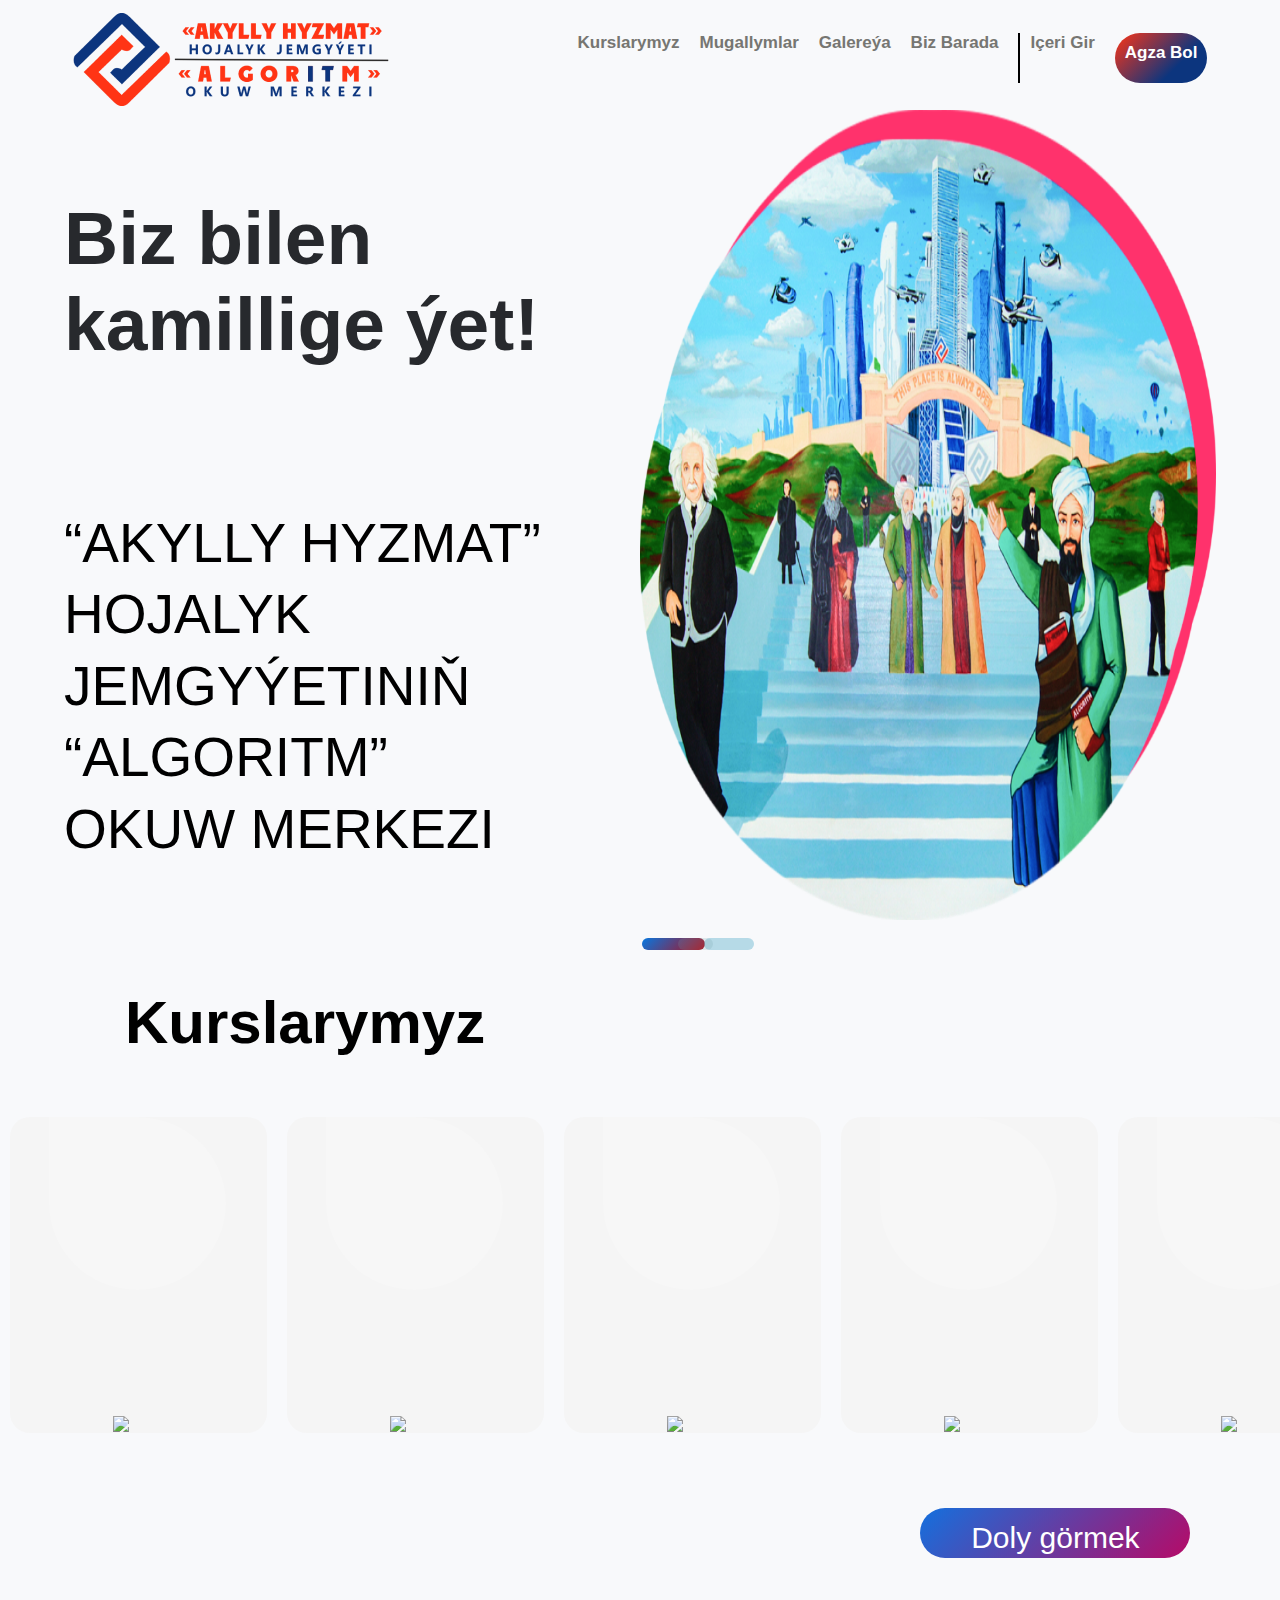
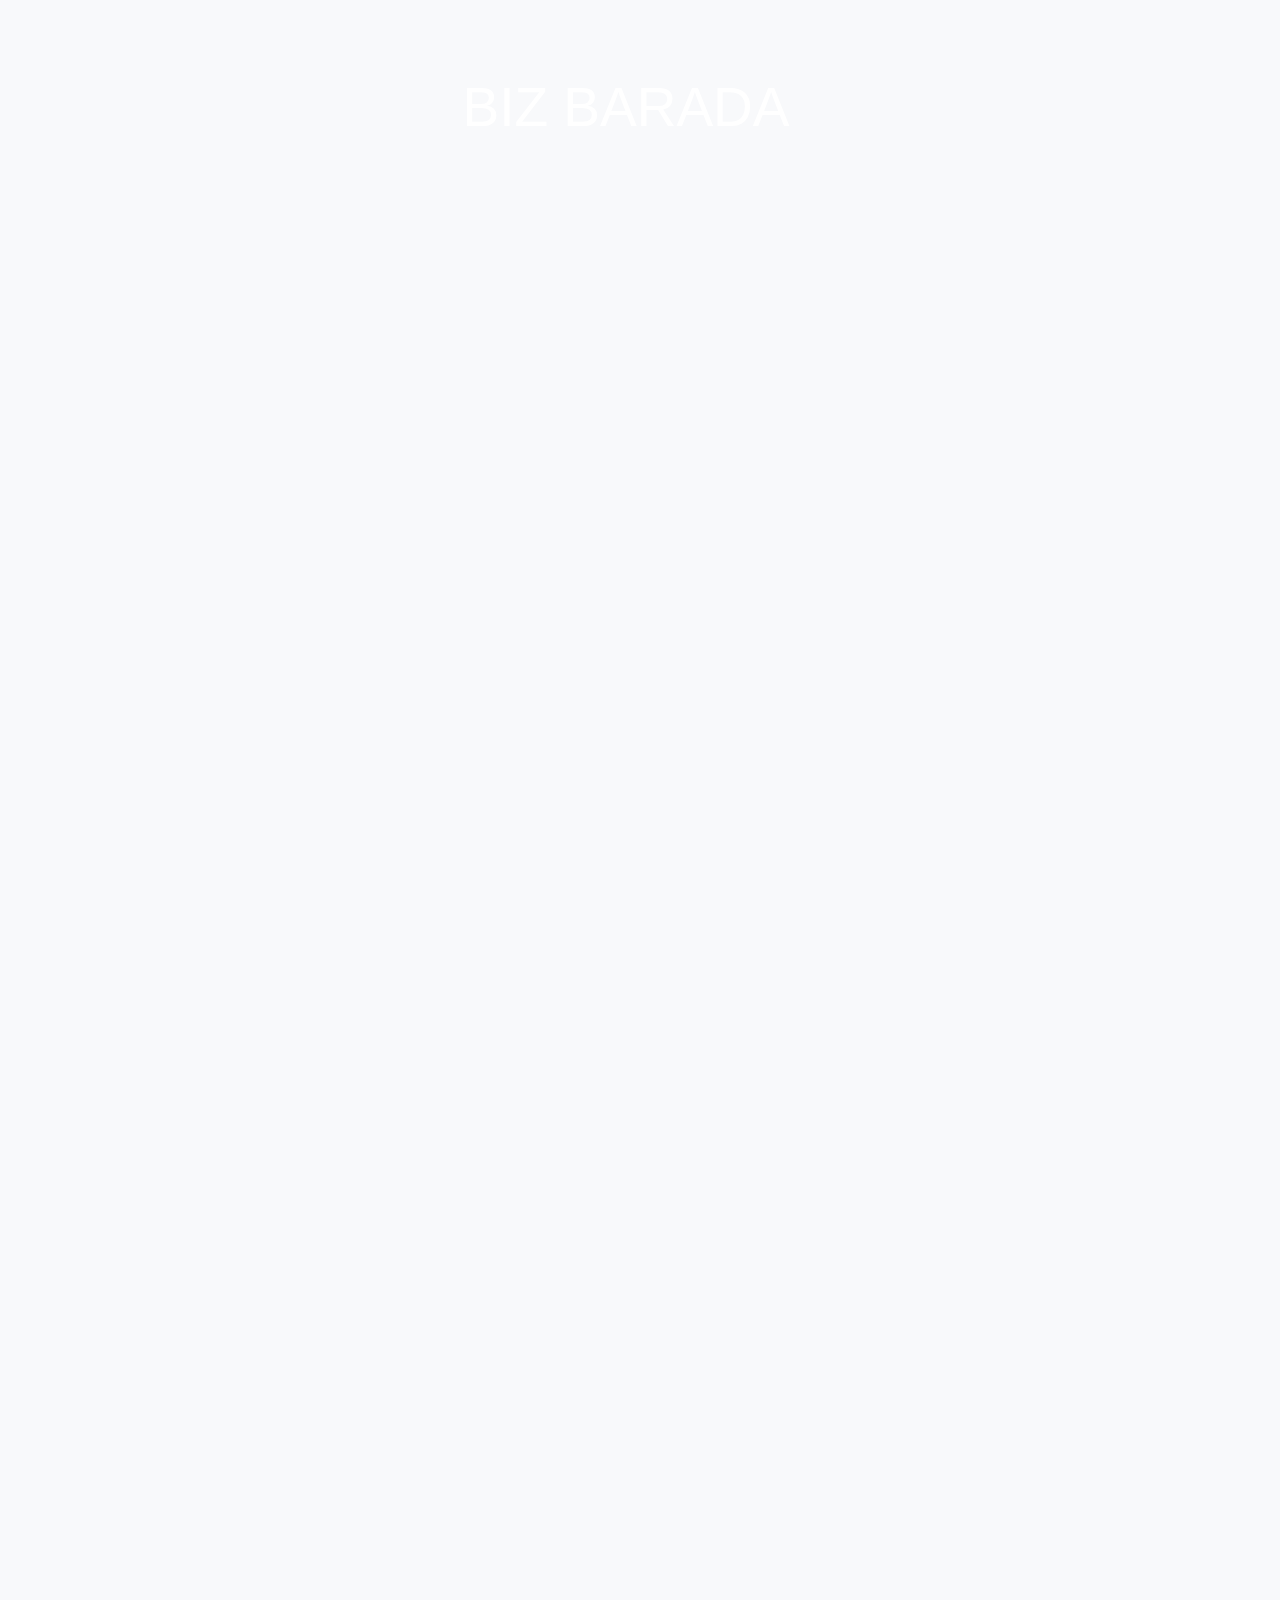
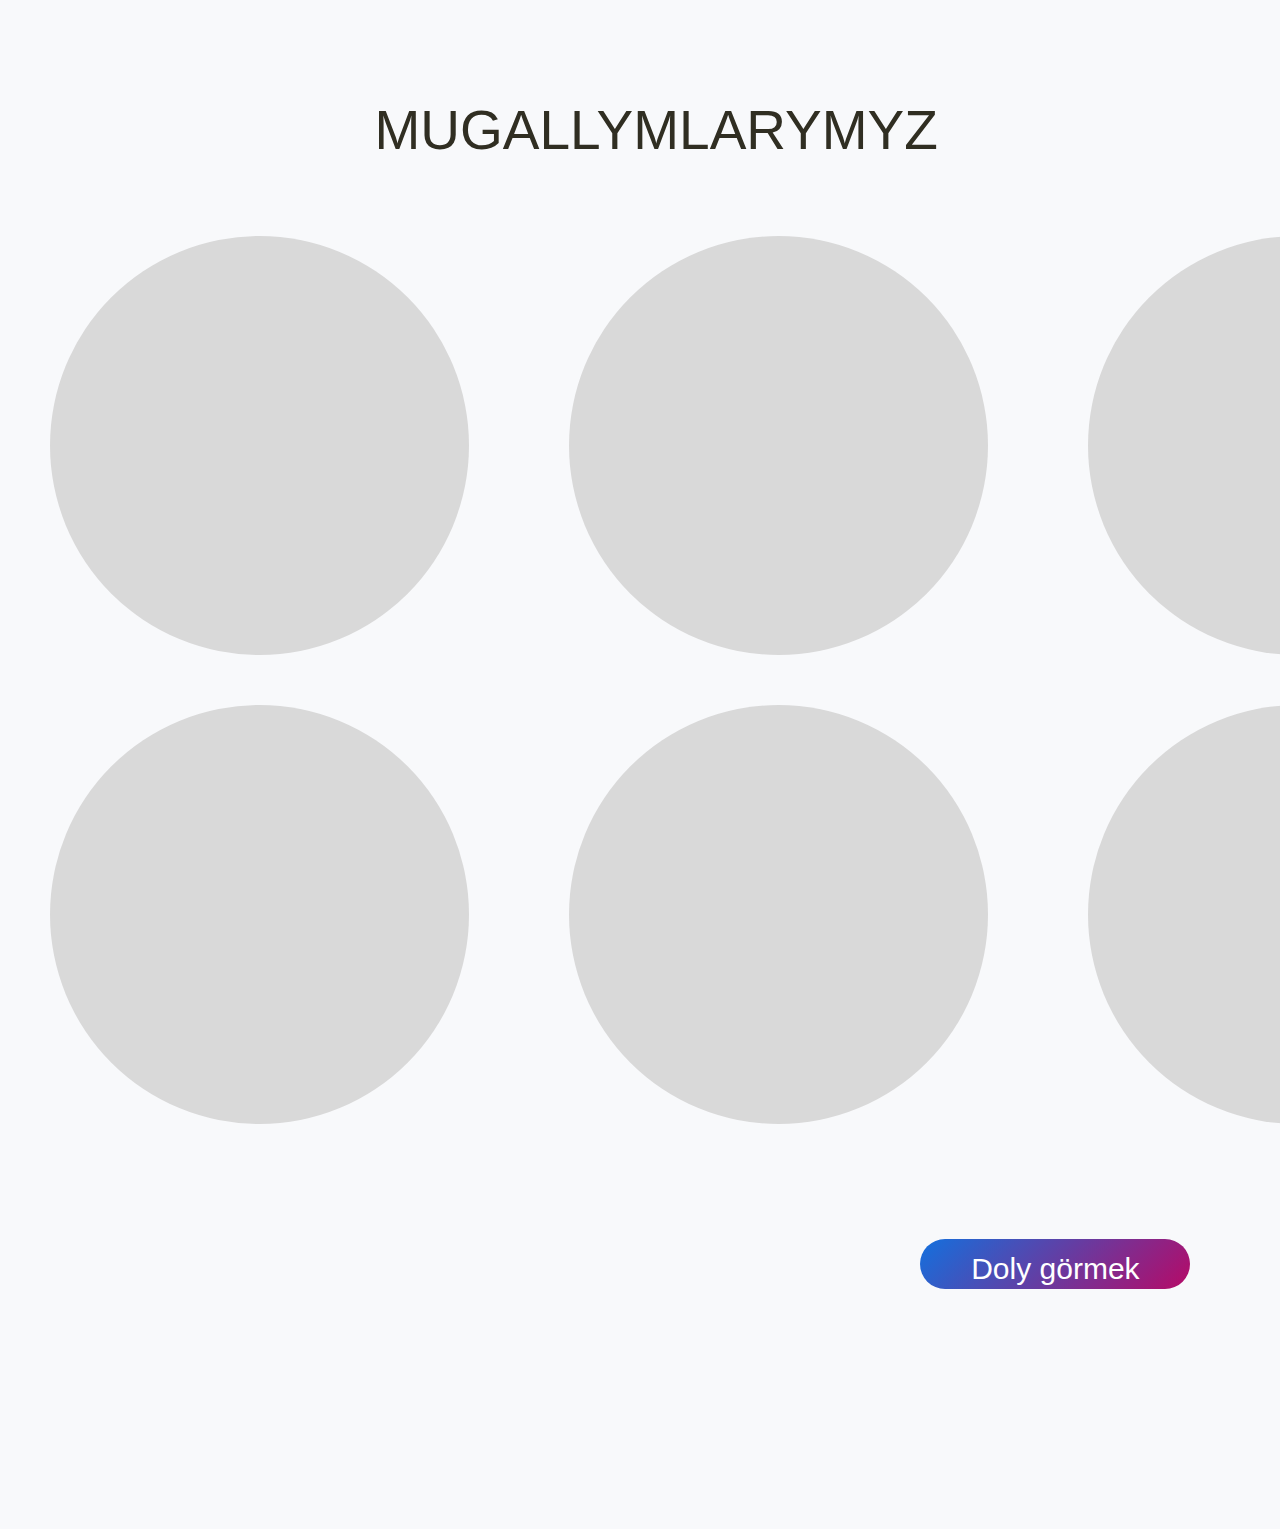
==== index.html @ f01217e6 "Kasym" ====
<!DOCTYPE html>
<html lang="en">
  <head>
    <meta charset="UTF-8" />
    <meta http-equiv="X-UA-Compatible" content="IE=edge" />
    <meta name="viewport" content="width=device-width, initial-scale=1.0" />


    <link rel="stylesheet" href="navbar/nav.css" />
    <link rel="stylesheet" href="style.css" />
    <title>Algoritm</title>
  </head>
  <body>
    




    <nav>
      <label for=""
        ><a href="../../index.html" class="logotip"
          ><img src="../../pictures/logotip.png" alt="" /></a
      ></label>
      <ul class="navLinks">
        <li class="navlinks"><a href="#">kurslarymyz</a></li>
        <li class="navlinks"><a href="#">Mugallymlar</a></li>
        <li class="navlinks"><a href="#">Galereýa</a></li>
        <li class="navlinks"><a href="#">Biz barada</a></li>
        <li class="navlinks iceriGir"><a href="#">Içeri gir</a></li>
        <li class="navlinks"><a href="#">Agza bol</a></li>
      </ul>
      <div class="burger">
        <div class="line1"></div>
        <div class="line2"></div>
        <div class="line3"></div>
        <div class="line4"></div>
      </div>
    </nav>

    <div class="slideshow-container">
      <div class="mySlides fade">
        <div class="main_block">
          <div class="text">
            <h1 class="text_first">
              Biz bilen <br />
              kamillige ýet!
            </h1>
            <br />
            <br />
            <p class="text_second">
              “AKYLLY HYZMAT” HOJALYK <br />
              JEMGYÝETINIŇ “ALGORITM” <br />
              OKUW MERKEZI
            </p>
          </div>
          <div class="image">
            <img src="pictures/main.png" alt="" />
          </div>
        </div>
      </div>

      <div class="mySlides fade">
        <div class="numbertext">2 / 3</div>
        <img src="img_snow_wide.jpg" style="width: 100%" />
        <div class="text">Caption Two</div>
      </div>

      <div class="mySlides fade">
        <div class="numbertext">3 / 3</div>
        <img src="img_mountains_wide.jpg" style="width: 100%" />
        <div class="text">Caption Three</div>
      </div>
    </div>

    <br />

    <div style="text-align: center; z-index: -6">
      <span class="dot" onclick="currentSlide(1)"></span>
      <span class="dot1" onclick="currentSlide(2)"></span>
      <span class="dot2" onclick="currentSlide(3)"></span>
    </div>




<div class="main2">
    <h1 class="main2text">Kurslarymyz</h1>
    <div class="curses">
        <a href=""><div class="kurslar"><div></div><img class="kursstrelka" src="pictures/kursstrelka.png"></div></a>
        <a href=""><div class="kurslar"><div></div><img class="kursstrelka" src="pictures/kursstrelka.png"></div></a>
        <a href=""><div class="kurslar"><div></div><img class="kursstrelka" src="pictures/kursstrelka.png"></div></a>
        <a href=""><div class="kurslar"><div></div><img class="kursstrelka" src="pictures/kursstrelka.png"></div></a>
        <a href=""><div class="kurslar"><div></div><img class="kursstrelka" src="pictures/kursstrelka.png"></div></a>
        <a href=""><div class="kurslar"><div></div><img class="kursstrelka" src="pictures/kursstrelka.png"></div></a>
    </div>
    <div class="button">
        <a href="pages/courses/courses.html " style="text-decoration: none;"><div class="button_cursoss">
            Doly görmek
        </div></a>
    </div>
</div>

    <div class="main3">
      <div class="main3text">Biz barada</div>
    </div>
    <div class="main4">
      <div class="main4text">Mugallymlarymyz</div>
      <div class="teachers">
        <div class="column">
          <div class="teacher"></div>
          <div class="teacher"></div>
        </div>
        <div class="column">
          <div class="teacher"></div>
          <div class="teacher"></div>
        </div>
        <div class="column">
          <div class="teacher"></div>
          <div class="teacher"></div>
        </div>
      </div>
      <div class="button">
        <a href="" style="text-decoration: none">
          <div class="buttonteacher">Doly görmek</div>
        </a>
      </div>
    </div>

    <footer></footer>
    <script src="navbar/nav.js"></script>
    <script src="app.js"></script>
  </body>
</html>
---- navbar/nav.css ----
/* **********************************nav**************** */
nav {
    justify-content: space-around;
    display: flex;
    margin-top: 1%;
    align-items: center;
    min-height: 8vh;

    
}

nav ul{
    margin-top: 10px;
    list-style: none;
    display: flex;
    float: right;
  
    gap: 20px;
}


.navlinks a{

    text-decoration: none;
    color:#767672;
    text-transform: capitalize;
    font-weight: 700;
    font-size: 17px;
}
.navlinks:last-child a{
    margin: 0;
    display:block;
    color:#FFFFFF;
    padding: 10px 10px 10px 10px;
}
.navlinks:last-child{
    position: relative;
    background: linear-gradient(135deg, #FF3415 0%, #0C357E 67.19%);
    border-radius: 25px;
    height: 50px;
    margin: 0% !important;
}

.iceriGir {
    border-left: black 2px solid;
    padding-left: 10px;
}





.burger {
    display: none ;
}
.burger div{
    width: 30px;
    height: 3px;
    background-color: black;
    margin: 5px;
    transition: all 0.3s ease;
}





/* ********************mobile************************ */

@media screen and (max-width: 1000px){
    body {
        overflow-x: hidden;
    }

  .navLinks {
    background-color: rgb(226, 189, 228);
    padding-top: 5%;
    gap: 5%;
        margin-top: 70px;
        position: absolute;
        right: 0px;
        height: 92vh;
        top: 8vh;
        display: flex;
        flex-direction: column;
        align-items: center;
        width: 100%;
        transform: translateX(100%);
        transition: transform 0.5s ease-in;
 
    }
    
    .burger {
        display: block;
    }

}

.nav-active{
    transform: translateX(0%);
}

@keyframes navLinkFade{
    from{
        opacity: 0;
        transform: translateX(50px);

    }
    to{
        opacity: 1;
        transform: translateX(0px);
    }
}

.toggle .line1{
    transform: rotate(-45deg) translate(-5px, 6px);

}
.toggle .line2{
opacity: 0;
    
}
.toggle .line3{
    transform: rotate(45deg) translate(-5px, -6px);
    
}

.toggle .line4{
    opacity: 0;
        
}
---- style.css ----
body{
  background: #F8F9FB;
}
/************************* main *****************************/
.main{
    width: 100%;
    height: 100vh;
}
header{
    margin:2% 5% 0 5%;
    width: 90%;
    height: 15%;
    display: flex;
    justify-content: space-between;
}
.header_text{
    width: 50%;
}
.header_text ul{
    display: flex;
    list-style: none;
    justify-content:space-around;
    align-items: center;
}
.header_text ul a{
    text-decoration: none;
    font-size: 25px;
    color: #767672;
}
#line{   
    padding-left: 20px;
    border-left: 1px #767672 solid;
}
#button{
    display: block;
    width: 200px;
    height: 60px;
    background: linear-gradient(135deg, #FF3415 0%, #0C357E 67.19%);
    border-radius: 50px;
    text-align: center;
    display: flex;
    align-items: center;
    justify-content: center;
    color: #FFFFFF;
}

/********** slideer ***********/
* {box-sizing: border-box}
body {font-family: Verdana, sans-serif; margin:0}
.mySlides {
    display: none;
    width: 100%;
    height: 100%;
}

/* Slideshow container */
.slideshow-container {
  max-width: 100%;
  height: 70%;
  position: relative;
  margin: auto;
}
.main_block{
    width: 90%;
    height: 100%;
    display: flex;
    justify-content: space-between;
    margin: 0 5%;
}
.main_block .text{
    width: 50%;
}

.main_block .image{
    width: 50%;
}
.text{
  width: 100%;
  margin-top: 3%;
}
.text .text_first{
  color: #27292D;
  font-size: 90px;
}
.text .text_second{ 
  font-size: 70px;
  line-height: 1.3;
}
.image img{
    width: 100%;
    height: 100%;
}
@media(max-width:2200px){
  .text .text_first{
    font-size: 75px;
  }
  .text .text_second{
    font-size: 55px;
  }
  .dot{
    width: 30px;
  }
  .dot2{
    width: 15px;
  }
  .dot1{
    width: 25px;
  }
  .header_text ul a{
    font-size: 20px;
  }
  #button{
    width: 150px;
    height: 40px;
  }
}

/* The dots/bullets/indicators */
.dot {
  cursor: pointer;
  width: 63px;
  height: 12px;
  margin: 0 2px;
  background-color: #bbb;
  border-radius: 10px;
  display: inline-block;
  transition: background-color 0.6s ease;
  position: absolute;
  left:50% ;
background: linear-gradient(135deg, #0677E0 0%, #B60A14 100%);
}

.dot1{
  cursor: pointer;
  position: absolute;
  left: 55%;
  width: 50px;
  height: 12px;
  border-radius: 10px;
  background: #73BCD3;
  opacity: 0.5;
}

.dot2{
  cursor: pointer;
  position: absolute;
  left: 53%;
  width: 35px;
  height: 12px;
  border-radius: 10px;
  background: #71A0AA;
  opacity: 0.2;
}

.active, .dot:hover {
  background-color: #717171;
}

/* Fading animation */
.fade {
  animation-name: fade;
  animation-duration: 1.5s;
}

@keyframes fade {
  from {opacity: .4} 
  to {opacity: 1}
}

/* On smaller screens, decrease text size */
@media only screen and (max-width: 300px) {
  .prev, .next,.text {font-size: 11px}
}
.main2text{
  margin: 50px 50px 125px 0px;
  margin-bottom: 50px;
  margin-left: 125px;
  font-weight: 700;
  font-size: 60px;
}
.curses{
  width: 1662px;
  display: flex;
  margin:auto;
}
.kurslar{
  width: 257px;
  height: 316px;
  background: #F5F5F5;
  margin: 10px;
  border-radius:20px ;
 
   
}

.kurslar div{
  margin: 0 15% 0 15%;


  background: #FFFFFF;

  opacity: 0.2;
  height: 173px;
  width: 177px;
  border-radius: 0 50% 50% 50%;
}

.kurslar:hover{
  background: linear-gradient(135deg, #1713DE 0%, #B60AA5 100%);
}


.kursstrelka{
  margin: 49% auto 0 40%;
}
.main2fon{
  position: absolute;
  left: 50%;

}
.button{
  display: flex;
  margin-right: 7%;
  justify-content: flex-end;
  margin-top: 25px;
}
.button_cursoss{
  margin: 40px 0px;
  width: 270px;
  height: 50px;
  font-size: 30px;
  color: #FFFFFF;
  border-radius: 30px;
  text-align: center;
  background: linear-gradient(135deg, #1370DE 0%, #B60A67 100%);
  padding-top: 13px;
}
/**************main3**************/
.main3{
  width:100%;
  height: 1500px;
  background: url('pictures/main3fon.png') 0 0/100% 100% no-repeat;
}
.main3text{
  width:355px;
  height: 44.74px;
  color: #FFFFFF;
  margin: auto;
  padding-top: 6%;
  font-size: 55px;
  text-transform: uppercase;
}

/**************main4**************/
.main4{
  margin: 200px 0px;
}
.main4text{
  width: 531px;
  height: 38px;
  text-transform: uppercase;
  color: #302E22;
  font-size: 55px;
  margin:auto;
}
.teachers{
  padding-top: 50px;
  width: 1557px;
  display: flex;
  margin: auto;
}
.teacher{
  width: 419px;
  height: 419px;
  background: #D9D9D9 ;
  margin: 50px;
  border-radius: 50%;
}
.buttonteacher{
  margin: 40px 0px;
  width: 270px;
  height: 50px;
  font-size: 30px;
  color: #FFFFFF;
  border-radius: 30px;
  text-align: center;
  background: linear-gradient(135deg, #1370DE 0%, #B60A67 100%);
  padding-top: 13px;
}
      /*footer*/
.footer_logotip{
  position: absolute;
  left: 5%;
  right: 70%;
  top: 102%;
  bottom: 20%;
}
.footer_text_1{
  height: 200px;
  position: absolute;
  left: 53.06%;
  right: 22.12%;
  font-size: 20px;
}
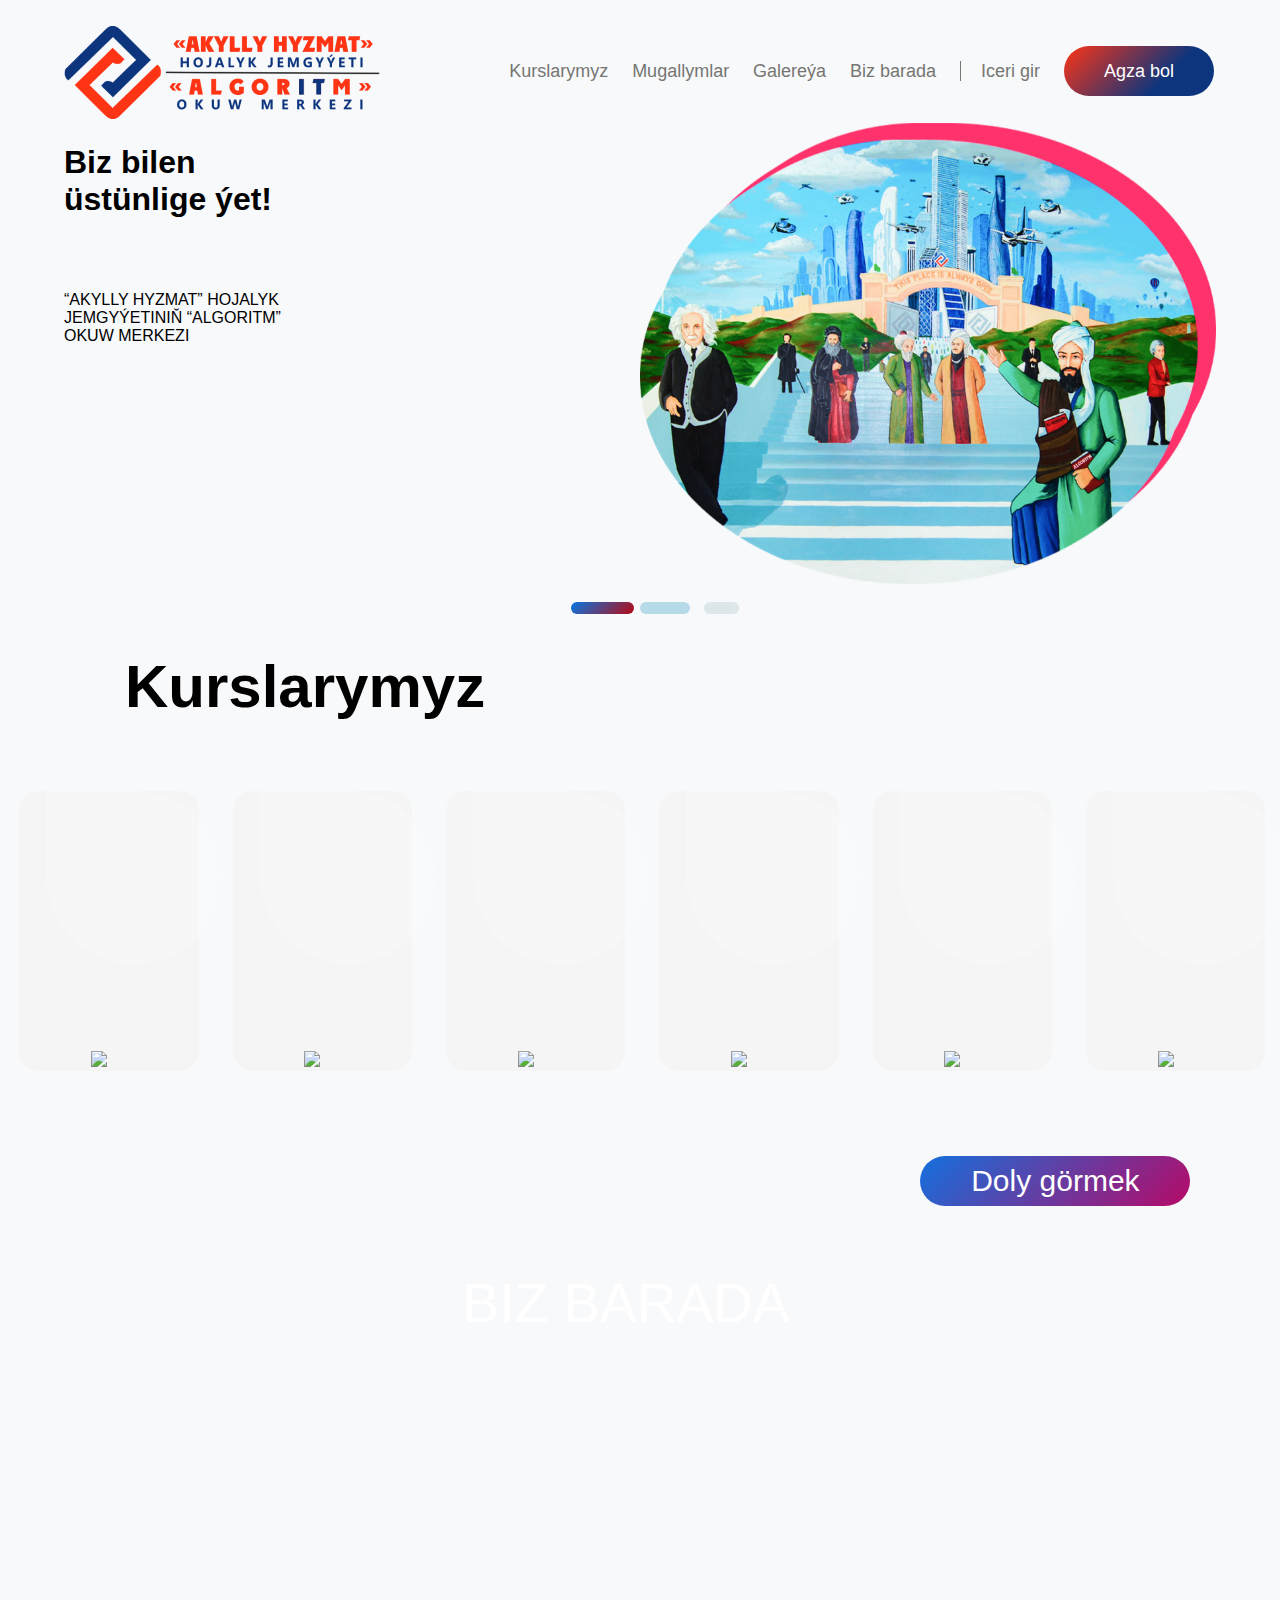
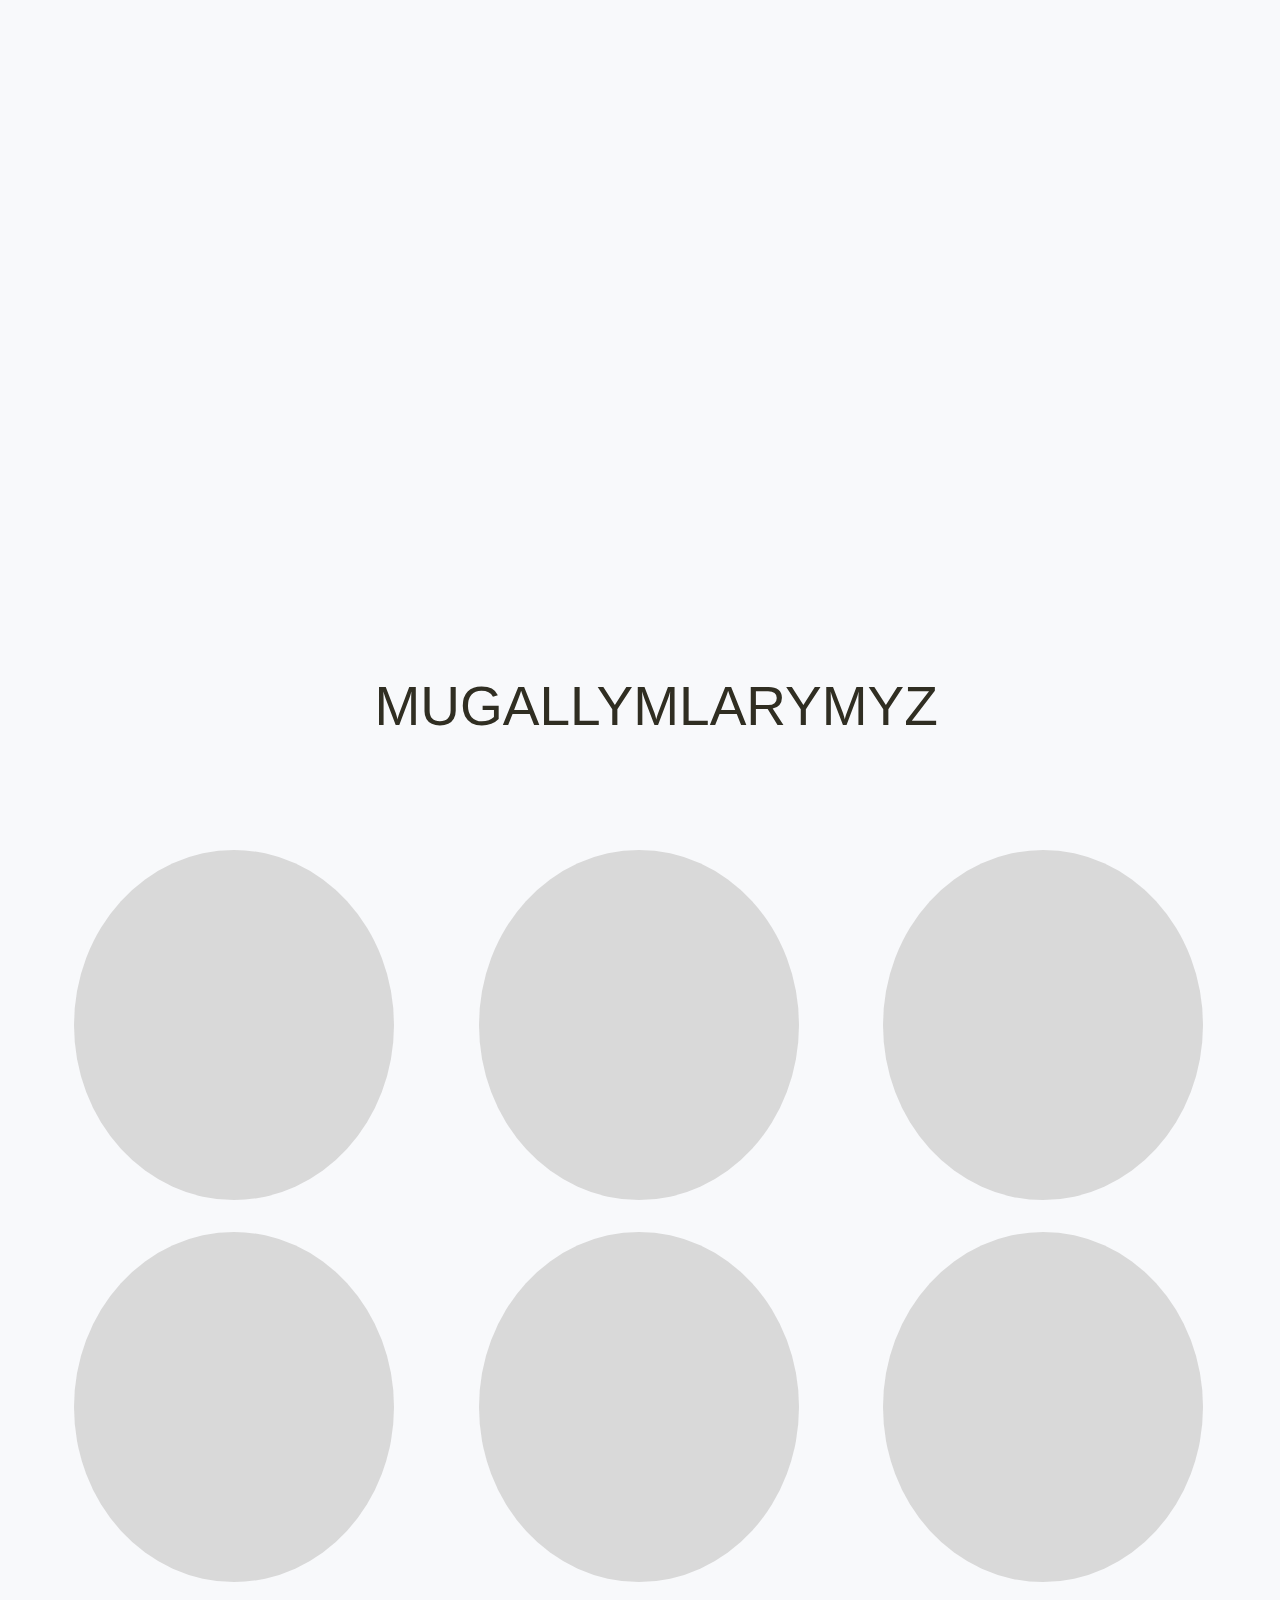
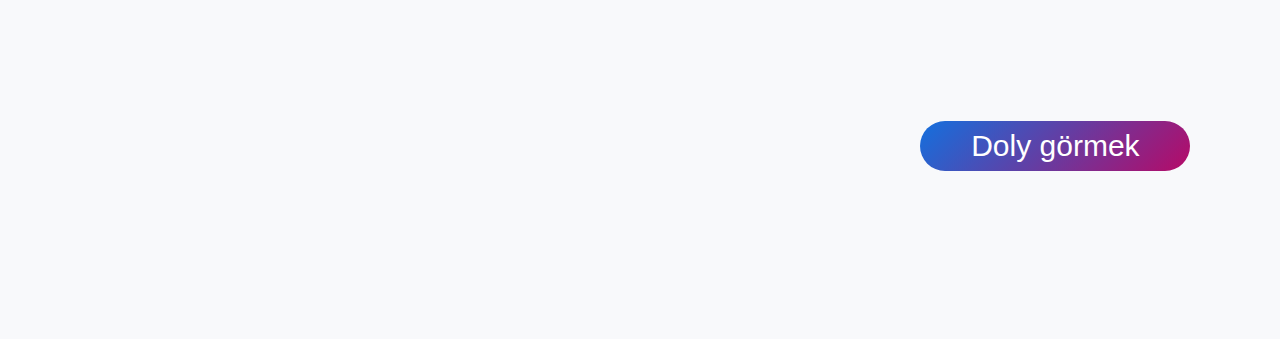
==== commit cf566a24: "new index" ====
--- a/index.html
+++ b/index.html
@@ -4,130 +4,103 @@
     <meta charset="UTF-8" />
     <meta http-equiv="X-UA-Compatible" content="IE=edge" />
     <meta name="viewport" content="width=device-width, initial-scale=1.0" />
-
-
     <link rel="stylesheet" href="navbar/nav.css" />
     <link rel="stylesheet" href="style.css" />
     <title>Algoritm</title>
   </head>
   <body>
-    
-
-
-
-
     <nav>
-      <label for=""
-        ><a href="../../index.html" class="logotip"
-          ><img src="../../pictures/logotip.png" alt="" /></a
-      ></label>
-      <ul class="navLinks">
-        <li class="navlinks"><a href="#">kurslarymyz</a></li>
-        <li class="navlinks"><a href="#">Mugallymlar</a></li>
-        <li class="navlinks"><a href="#">Galereýa</a></li>
-        <li class="navlinks"><a href="#">Biz barada</a></li>
-        <li class="navlinks iceriGir"><a href="#">Içeri gir</a></li>
-        <li class="navlinks"><a href="#">Agza bol</a></li>
-      </ul>
-      <div class="burger">
-        <div class="line1"></div>
-        <div class="line2"></div>
-        <div class="line3"></div>
-        <div class="line4"></div>
-      </div>
+      <label for=""><a href="../../index.html" class="logotip"><img src="../../pictures/logotip.png" alt="" /></a></label>
+          <ul>
+              <li><a href="pages/courses/courses.html">Kurslarymyz</a></li>
+              <li><a href="">Mugallymlar</a></li>
+              <li><a href="">Galereýa</a></li>
+              <li><a href="">Biz barada</a></li>
+              <li><a href="pages/register/register.html" id="line">Iceri gir</a></li>
+              <li><a href="pages/login/register.html" id="button" >Agza bol</a></li>
+          </ul>
+          <div class="burger">
+            <div class="line1"></div>
+            <div class="line2"></div>
+            <div class="line3"></div>
+            <div class="line4"></div>
+        </div>
     </nav>
-
     <div class="slideshow-container">
       <div class="mySlides fade">
         <div class="main_block">
-          <div class="text">
-            <h1 class="text_first">
-              Biz bilen <br />
-              kamillige ýet!
-            </h1>
-            <br />
-            <br />
-            <p class="text_second">
-              “AKYLLY HYZMAT” HOJALYK <br />
-              JEMGYÝETINIŇ “ALGORITM” <br />
-              OKUW MERKEZI
-            </p>
-          </div>
+            <div class="text">
+              <h1 class="text_first">Biz bilen <br> üstünlige ýet!</h1>
+              <br>
+              <br>
+              <p class="text_second">“AKYLLY HYZMAT” HOJALYK <br> JEMGYÝETINIŇ “ALGORITM” <br> OKUW MERKEZI</p>
+            </div>
           <div class="image">
-            <img src="pictures/main.png" alt="" />
+              <img src="pictures/main.png" alt="">
           </div>
         </div>
       </div>
-
       <div class="mySlides fade">
         <div class="numbertext">2 / 3</div>
-        <img src="img_snow_wide.jpg" style="width: 100%" />
         <div class="text">Caption Two</div>
       </div>
-
+  
       <div class="mySlides fade">
         <div class="numbertext">3 / 3</div>
-        <img src="img_mountains_wide.jpg" style="width: 100%" />
         <div class="text">Caption Three</div>
       </div>
     </div>
-
-    <br />
-
-    <div style="text-align: center; z-index: -6">
-      <span class="dot" onclick="currentSlide(1)"></span>
-      <span class="dot1" onclick="currentSlide(2)"></span>
-      <span class="dot2" onclick="currentSlide(3)"></span>
+    <br>
+    <div style="text-align:center">
+      <span class="dot" onclick="currentSlide(1)"></span> 
+      <span class="dot1" onclick="currentSlide(2)"></span> 
+      <span class="dot2" onclick="currentSlide(3)"></span> 
+    </div>
+    <div class="main2">
+        <h1 class="main2text">Kurslarymyz</h1>
+        <div class="curses">
+            <a href=""><div class="kurslar"><div></div><img class="kursstrelka" src="pictures/kursstrelka.png"></div></a>
+            <a href=""><div class="kurslar"><div></div><img class="kursstrelka" src="pictures/kursstrelka.png"></div></a>
+            <a href=""><div class="kurslar"><div></div><img class="kursstrelka" src="pictures/kursstrelka.png"></div></a>
+            <a href=""><div class="kurslar"><div></div><img class="kursstrelka" src="pictures/kursstrelka.png"></div></a>
+            <a href=""><div class="kurslar"><div></div><img class="kursstrelka" src="pictures/kursstrelka.png"></div></a>
+            <a href=""><div class="kurslar"><div></div><img class="kursstrelka" src="pictures/kursstrelka.png"></div></a>
+        </div>
+        <div class="button">
+            <a href="pages/courses/courses.html " style="text-decoration: none;"><div class="button_cursoss">
+                Doly görmek
+            </div></a>
+        </div>
     </div>
 
+        <div class="main3">
+          <div class="main3text">Biz barada</div>
+        </div>
+        <div class="main4">
+          <div class="main4text">Mugallymlarymyz</div>
+          <div class="teachers">
+            <div class="column">
+              <div class="teacher"></div>
+              <div class="teacher"></div>
+            </div>
+            <div class="column">
+              <div class="teacher"></div>
+              <div class="teacher"></div>
+            </div>
+            <div class="column">
+              <div class="teacher"></div>
+              <div class="teacher"></div>
+            </div>
+          </div>
+          <div class="button">
+            <a href="" style="text-decoration: none">
+              <div class="buttonteacher">Doly görmek</div>
+            </a>
+          </div>
+        </div>
 
-
-
-<div class="main2">
-    <h1 class="main2text">Kurslarymyz</h1>
-    <div class="curses">
-        <a href=""><div class="kurslar"><div></div><img class="kursstrelka" src="pictures/kursstrelka.png"></div></a>
-        <a href=""><div class="kurslar"><div></div><img class="kursstrelka" src="pictures/kursstrelka.png"></div></a>
-        <a href=""><div class="kurslar"><div></div><img class="kursstrelka" src="pictures/kursstrelka.png"></div></a>
-        <a href=""><div class="kurslar"><div></div><img class="kursstrelka" src="pictures/kursstrelka.png"></div></a>
-        <a href=""><div class="kurslar"><div></div><img class="kursstrelka" src="pictures/kursstrelka.png"></div></a>
-        <a href=""><div class="kurslar"><div></div><img class="kursstrelka" src="pictures/kursstrelka.png"></div></a>
-    </div>
-    <div class="button">
-        <a href="pages/courses/courses.html " style="text-decoration: none;"><div class="button_cursoss">
-            Doly görmek
-        </div></a>
-    </div>
-</div>
-
-    <div class="main3">
-      <div class="main3text">Biz barada</div>
-    </div>
-    <div class="main4">
-      <div class="main4text">Mugallymlarymyz</div>
-      <div class="teachers">
-        <div class="column">
-          <div class="teacher"></div>
-          <div class="teacher"></div>
-        </div>
-        <div class="column">
-          <div class="teacher"></div>
-          <div class="teacher"></div>
-        </div>
-        <div class="column">
-          <div class="teacher"></div>
-          <div class="teacher"></div>
-        </div>
-      </div>
-      <div class="button">
-        <a href="" style="text-decoration: none">
-          <div class="buttonteacher">Doly görmek</div>
-        </a>
-      </div>
-    </div>
-
-    <footer></footer>
-    <script src="navbar/nav.js"></script>
-    <script src="app.js"></script>
+        <footer></footer>
+        <script src="navbar/nav.js"></script>
+        <script src="app.js"></script>
   </body>
 </html>
--- a/style.css
+++ b/style.css
@@ -1,176 +1,128 @@
 
 body{
+  width: 100%;
   background: #F8F9FB;
 }
 /************************* main *****************************/
-.main{
-    width: 100%;
-    height: 100vh;
-}
-header{
-    margin:2% 5% 0 5%;
-    width: 90%;
-    height: 15%;
-    display: flex;
-    justify-content: space-between;
-}
-.header_text{
-    width: 50%;
-}
-.header_text ul{
-    display: flex;
-    list-style: none;
-    justify-content:space-around;
-    align-items: center;
-}
-.header_text ul a{
-    text-decoration: none;
-    font-size: 25px;
-    color: #767672;
+nav{
+  margin:2% 5% 0 5%;
+  width: 90%;
+  height: 15%;
+  display: flex;
+  justify-content: space-between;
+}
+nav ul{
+  width: 65%;
+  display: flex;
+  list-style: none;
+  justify-content:space-around;
+  align-items: center;
+} ul a{
+  text-decoration: none;
+  font-size: 18px;
+  color: #767672;
 }
 #line{   
-    padding-left: 20px;
-    border-left: 1px #767672 solid;
+  padding-left: 20px;
+  border-left: 1px #767672 solid;
 }
 #button{
-    display: block;
-    width: 200px;
-    height: 60px;
-    background: linear-gradient(135deg, #FF3415 0%, #0C357E 67.19%);
-    border-radius: 50px;
-    text-align: center;
-    display: flex;
-    align-items: center;
-    justify-content: center;
-    color: #FFFFFF;
+  display: block;
+  width: 150px;
+  height: 50px;
+  background: linear-gradient(135deg, #FF3415 0%, #0C357E 67.19%);
+  border-radius: 50px;
+  text-align: center;
+  display: flex;
+  align-items: center;
+  justify-content: center;
+  color: #FFFFFF;
 }
 
 /********** slideer ***********/
 * {box-sizing: border-box}
 body {font-family: Verdana, sans-serif; margin:0}
 .mySlides {
-    display: none;
-    width: 100%;
-    height: 100%;
+  display: none;
+  width: 100%;
+  height: 100%;
 }
 
 /* Slideshow container */
 .slideshow-container {
-  max-width: 100%;
-  height: 70%;
-  position: relative;
-  margin: auto;
+max-width: 100%;
+height: 70%;
+position: relative;
+margin: auto;
 }
 .main_block{
-    width: 90%;
-    height: 100%;
-    display: flex;
-    justify-content: space-between;
-    margin: 0 5%;
+  width: 90%;
+  height: 100%;
+  display: flex;
+  justify-content: space-between;
+  margin: 0 5%;
 }
 .main_block .text{
-    width: 50%;
-}
-
+  width: 50%;
+}
 .main_block .image{
-    width: 50%;
-}
-.text{
-  width: 100%;
-  margin-top: 3%;
-}
-.text .text_first{
-  color: #27292D;
-  font-size: 90px;
-}
-.text .text_second{ 
-  font-size: 70px;
-  line-height: 1.3;
+  width: 50%;
 }
 .image img{
-    width: 100%;
-    height: 100%;
-}
-@media(max-width:2200px){
-  .text .text_first{
-    font-size: 75px;
-  }
-  .text .text_second{
-    font-size: 55px;
-  }
-  .dot{
-    width: 30px;
-  }
-  .dot2{
-    width: 15px;
-  }
-  .dot1{
-    width: 25px;
-  }
-  .header_text ul a{
-    font-size: 20px;
-  }
-  #button{
-    width: 150px;
-    height: 40px;
-  }
-}
-
+  width: 100%;
+  height: 100%;
+} 
 /* The dots/bullets/indicators */
 .dot {
-  cursor: pointer;
-  width: 63px;
-  height: 12px;
-  margin: 0 2px;
-  background-color: #bbb;
-  border-radius: 10px;
-  display: inline-block;
-  transition: background-color 0.6s ease;
-  position: absolute;
-  left:50% ;
+cursor: pointer;
+width: 63px;
+height: 12px;
+margin: 0 -5px;
+background-color: #bbb;
+border-radius: 10px;
+display: inline-block;
+transition: background-color 0.6s ease;
+position: absolute;
+left:45% ;
 background: linear-gradient(135deg, #0677E0 0%, #B60A14 100%);
 }
 
 .dot1{
-  cursor: pointer;
-  position: absolute;
-  left: 55%;
-  width: 50px;
-  height: 12px;
-  border-radius: 10px;
-  background: #73BCD3;
-  opacity: 0.5;
+cursor: pointer;
+position: absolute;
+left: 50%;
+width: 50px;
+height: 12px;
+border-radius: 10px;
+background: #73BCD3;
+opacity: 0.5;
 }
 
 .dot2{
-  cursor: pointer;
-  position: absolute;
-  left: 53%;
-  width: 35px;
-  height: 12px;
-  border-radius: 10px;
-  background: #71A0AA;
-  opacity: 0.2;
-}
-
-.active, .dot:hover {
-  background-color: #717171;
+cursor: pointer;
+position: absolute;
+left: 55%;
+width: 35px;
+height: 12px;
+border-radius: 10px;
+background: #71A0AA;
+opacity: 0.2;
 }
 
 /* Fading animation */
 .fade {
-  animation-name: fade;
-  animation-duration: 1.5s;
+animation-name: fade;
+animation-duration: 1.5s;
 }
 
 @keyframes fade {
-  from {opacity: .4} 
-  to {opacity: 1}
-}
-
-/* On smaller screens, decrease text size */
-@media only screen and (max-width: 300px) {
-  .prev, .next,.text {font-size: 11px}
+from {opacity: .4} 
+to {opacity: 1}
+}
+/*main2*/
+.main2{
+  width: 100%;
+  height: 100%;
 }
 .main2text{
   margin: 50px 50px 125px 0px;
@@ -180,15 +132,21 @@
   font-size: 60px;
 }
 .curses{
-  width: 1662px;
+  width: 100%;
   display: flex;
   margin:auto;
 }
+.curses a{
+  width: 15%;
+  margin: 1.3333%;
+  height: 40%;
+} 
 .kurslar{
-  width: 257px;
-  height: 316px;
+  display: block;
+  width: 100%;
+  height: 100%;
   background: #F5F5F5;
-  margin: 10px;
+  margin: 1.3333%;
   border-radius:20px ;
  
    
@@ -226,20 +184,21 @@
   margin-top: 25px;
 }
 .button_cursoss{
+  display: flex;
   margin: 40px 0px;
   width: 270px;
   height: 50px;
   font-size: 30px;
   color: #FFFFFF;
   border-radius: 30px;
-  text-align: center;
+  justify-content: center;
   background: linear-gradient(135deg, #1370DE 0%, #B60A67 100%);
-  padding-top: 13px;
+  align-items: center;
 }
 /**************main3**************/
 .main3{
   width:100%;
-  height: 1500px;
+  height: 100vh;
   background: url('pictures/main3fon.png') 0 0/100% 100% no-repeat;
 }
 .main3text{
@@ -247,14 +206,15 @@
   height: 44.74px;
   color: #FFFFFF;
   margin: auto;
-  padding-top: 6%;
+  padding-top: 2%;
   font-size: 55px;
   text-transform: uppercase;
 }
 
 /**************main4**************/
 .main4{
-  margin: 200px 0px;
+  margin: 10% 0%;
+  width: 100%;
 }
 .main4text{
   width: 531px;
@@ -265,28 +225,34 @@
   margin:auto;
 }
 .teachers{
-  padding-top: 50px;
-  width: 1557px;
+  padding-top: 5%;
+  width: 100%;
   display: flex;
   margin: auto;
 }
+.column{
+  width: 25%;
+  height: 20%;
+  margin: 3.3%;
+}
 .teacher{
-  width: 419px;
-  height: 419px;
+  width: 100%;
+  height: 350px;
   background: #D9D9D9 ;
-  margin: 50px;
   border-radius: 50%;
+  margin: 10%;
 }
 .buttonteacher{
+  display: flex;
   margin: 40px 0px;
   width: 270px;
   height: 50px;
   font-size: 30px;
   color: #FFFFFF;
   border-radius: 30px;
-  text-align: center;
+  justify-content: center;
   background: linear-gradient(135deg, #1370DE 0%, #B60A67 100%);
-  padding-top: 13px;
+  align-items: center;
 }
       /*footer*/
 .footer_logotip{
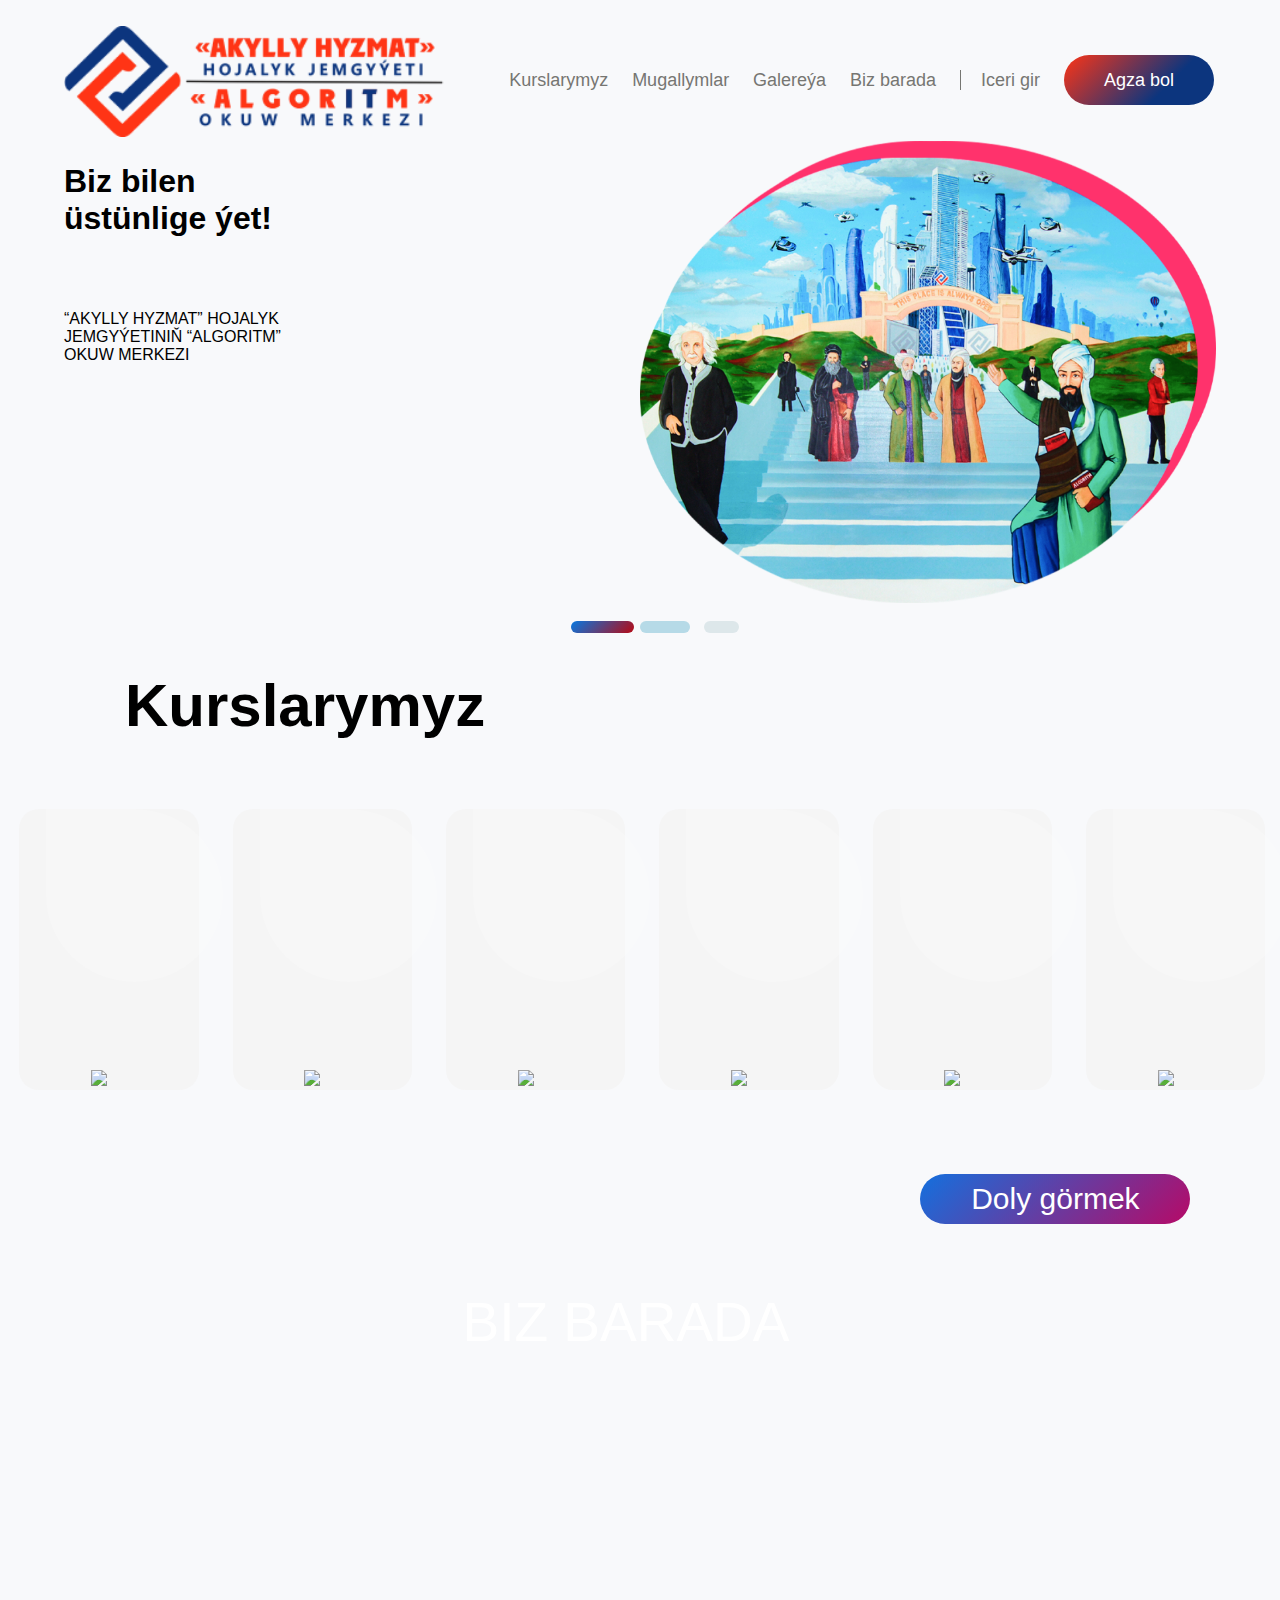
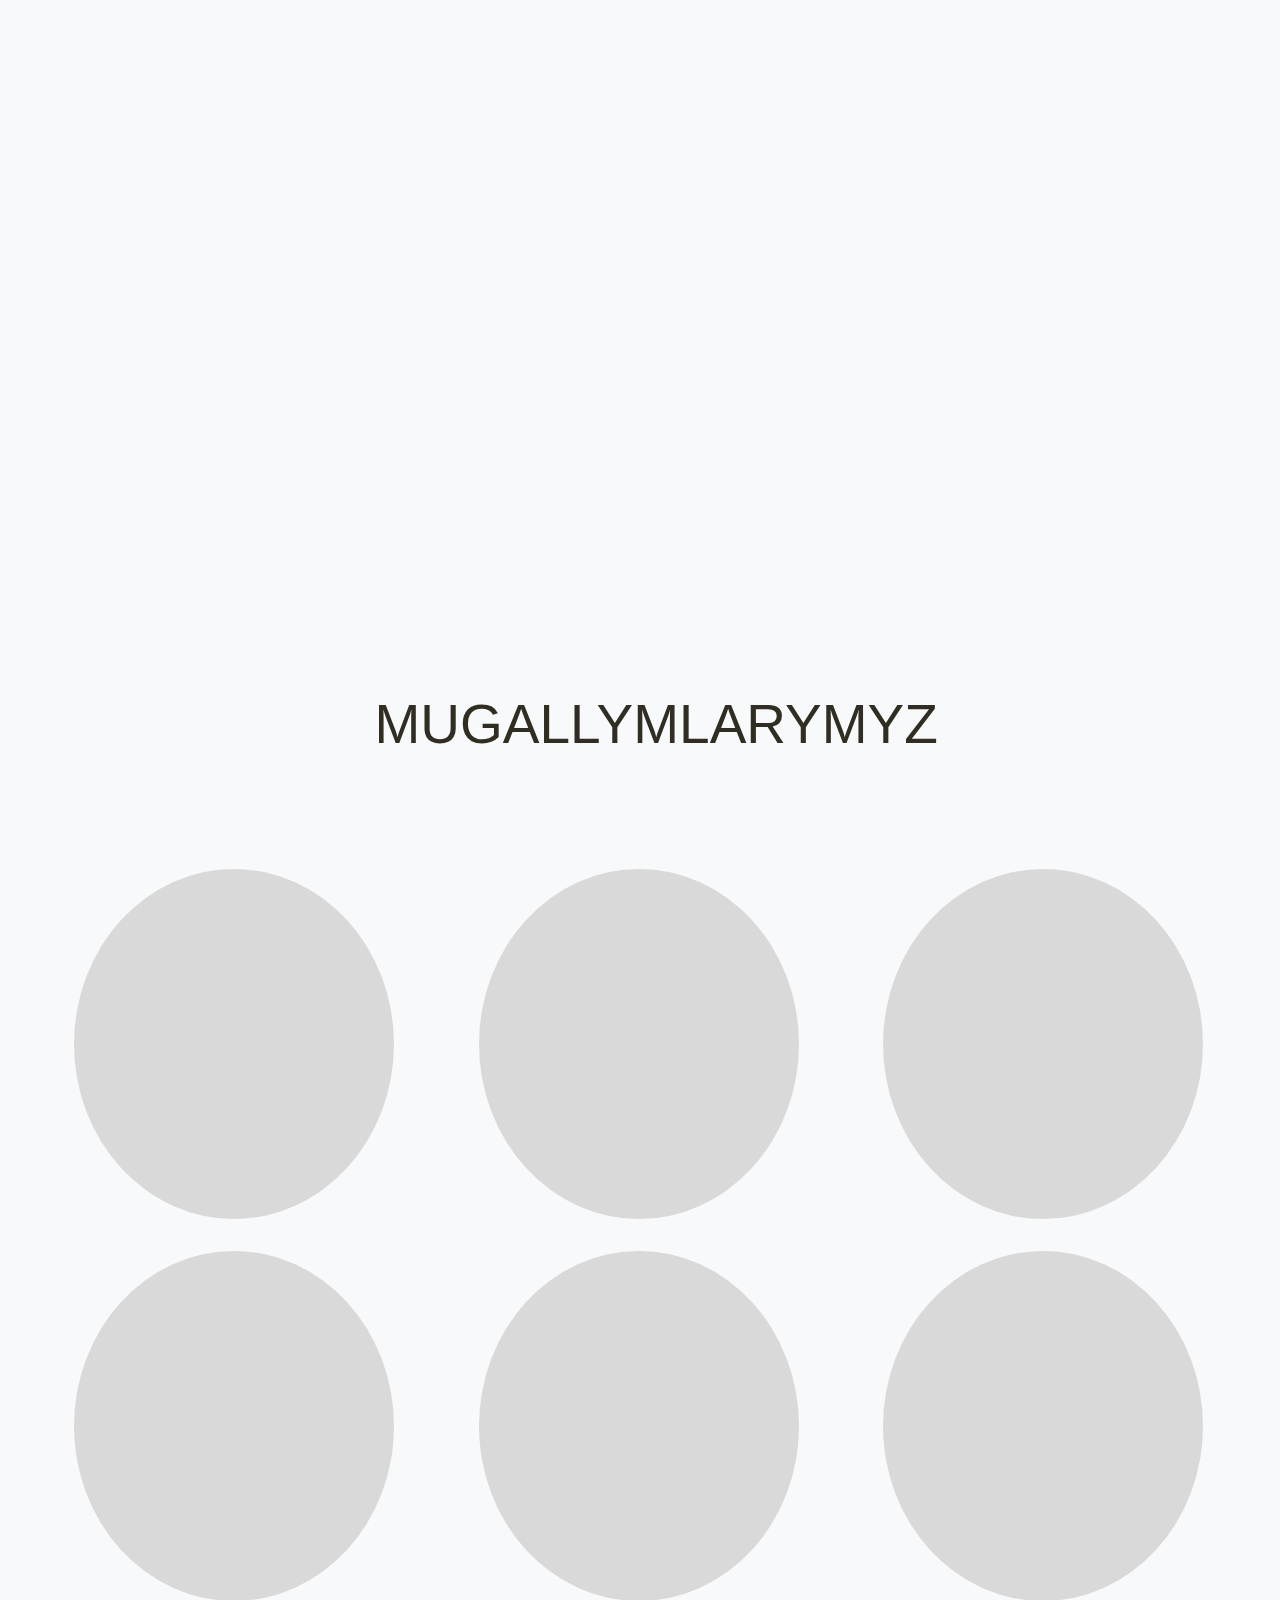
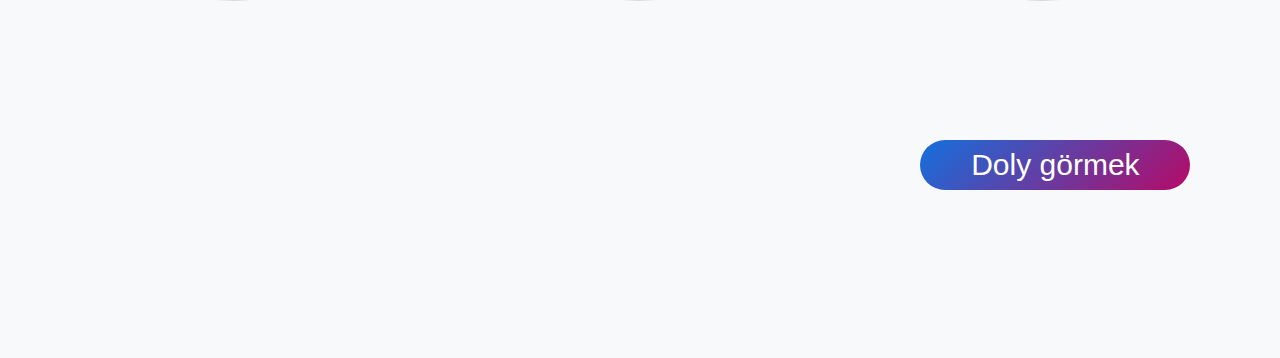
==== commit bac46525: "hihij" ====
--- a/index.html
+++ b/index.html
@@ -72,7 +72,6 @@
             </div></a>
         </div>
     </div>
-
         <div class="main3">
           <div class="main3text">Biz barada</div>
         </div>
--- a/navbar/nav.css
+++ b/navbar/nav.css
@@ -5,6 +5,8 @@
     margin-top: 1%;
     align-items: center;
     min-height: 8vh;
+
+    z-index: 1200;
 
     
 }
@@ -61,6 +63,12 @@
     transition: all 0.3s ease;
 }
 
+label a img{
+    width: 30vw;
+}
+
+
+
 
 
 
@@ -68,6 +76,7 @@
 /* ********************mobile************************ */
 
 @media screen and (max-width: 1000px){
+  
     body {
         overflow-x: hidden;
     }
@@ -129,3 +138,19 @@
     opacity: 0;
         
 }
+
+
+
+
+
+
+@media screen and (max-width:600px) {
+    label a img{
+        width: 70vw;
+    }
+    
+    
+
+
+    
+}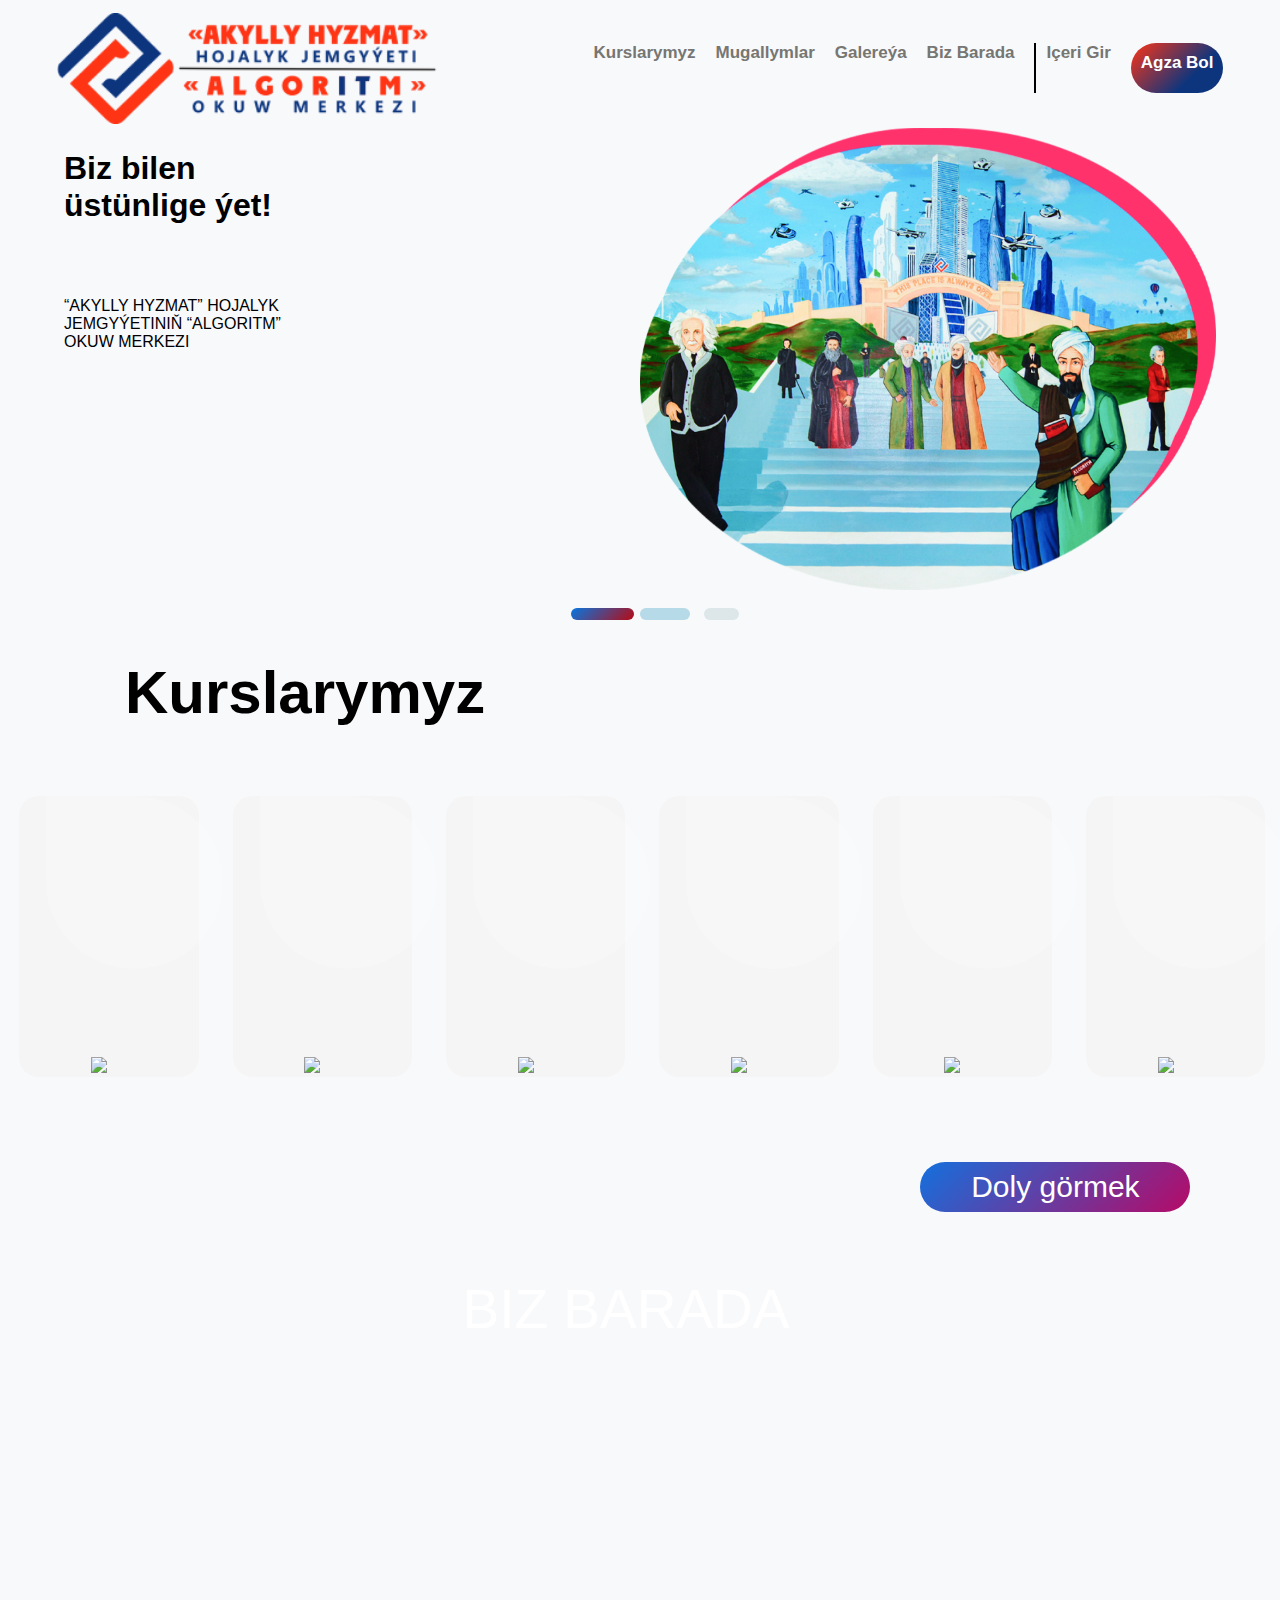
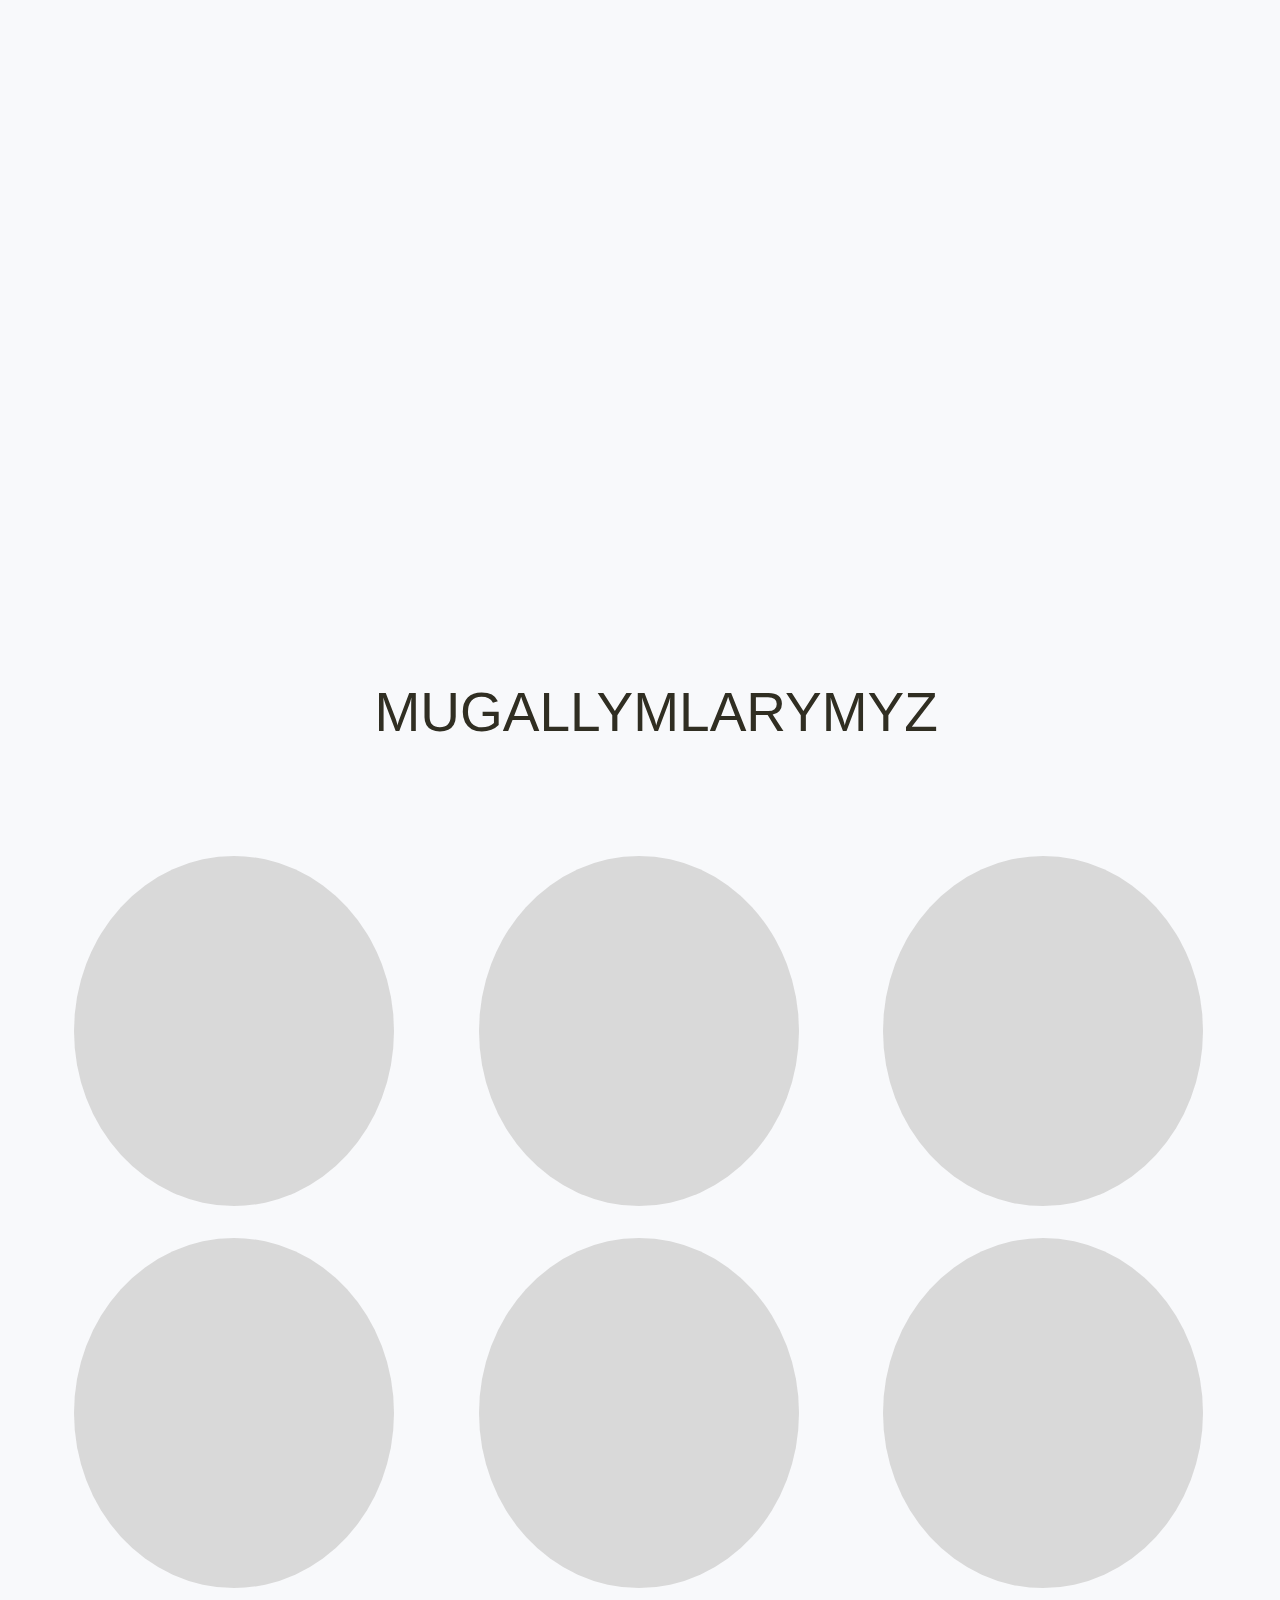
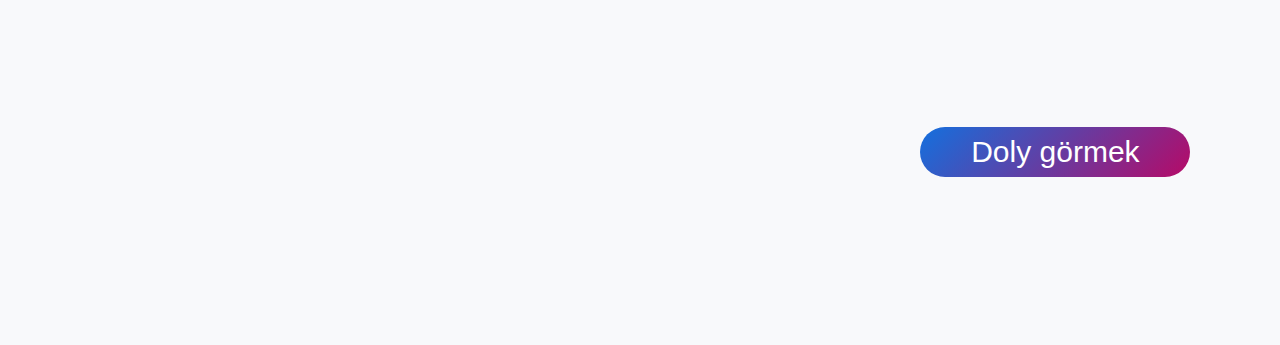
==== commit 16dc97a6: "Merge branch 'master' of https://github.com/hkasym/algoritm" ====
--- a/index.html
+++ b/index.html
@@ -4,28 +4,33 @@
     <meta charset="UTF-8" />
     <meta http-equiv="X-UA-Compatible" content="IE=edge" />
     <meta name="viewport" content="width=device-width, initial-scale=1.0" />
+
+    <!--Bootstrap-->
+    <link rel="stylesheet" href="bootstrap/bootstrap.min.css">
+
+    <!-- Our own CSS -->
     <link rel="stylesheet" href="navbar/nav.css" />
     <link rel="stylesheet" href="style.css" />
     <title>Algoritm</title>
   </head>
   <body>
-    <nav>
-      <label for=""><a href="../../index.html" class="logotip"><img src="../../pictures/logotip.png" alt="" /></a></label>
-          <ul>
-              <li><a href="pages/courses/courses.html">Kurslarymyz</a></li>
-              <li><a href="">Mugallymlar</a></li>
-              <li><a href="">Galereýa</a></li>
-              <li><a href="">Biz barada</a></li>
-              <li><a href="pages/register/register.html" id="line">Iceri gir</a></li>
-              <li><a href="pages/login/register.html" id="button" >Agza bol</a></li>
-          </ul>
-          <div class="burger">
-            <div class="line1"></div>
-            <div class="line2"></div>
-            <div class="line3"></div>
-            <div class="line4"></div>
-        </div>
-    </nav>
+    <nav class="">
+      <label class="", for=""><a href="index.html" class="logotip"><img src="pictures/logotip.png"  alt=""></a></label>
+      <ul class="navLinks">
+          <li class="navlinks"><a href="pages/courses/courses.html">kurslarymyz</a></li>
+          <li class="navlinks"><a href="#">Mugallymlar</a></li>
+          <li class="navlinks"><a href="#">Galereýa</a></li>
+          <li class="navlinks"><a href="#">Biz barada</a></li>
+          <li class="navlinks iceriGir"><a href="pages/login/">Içeri gir</a></li>
+          <li class="navlinks"><a href="pages/register/">Agza bol</a></li>
+      </ul>  
+      <div class="burger">
+          <div class="line1"></div>
+          <div class="line2"></div>
+          <div class="line3"></div>
+          <div class="line4"></div>
+      </div>
+  </nav>
     <div class="slideshow-container">
       <div class="mySlides fade">
         <div class="main_block">
@@ -99,6 +104,13 @@
         </div>
 
         <footer></footer>
+
+
+        <!--Bootstrap-->
+        <script src="bootstrap/bootstrap.bundle.min.js"></script>
+        <script src="bootstrap/bootstrap.min.js"></script>
+
+        <!--Our own js-->
         <script src="navbar/nav.js"></script>
         <script src="app.js"></script>
   </body>
--- a/style.css
+++ b/style.css
@@ -4,40 +4,9 @@
   background: #F8F9FB;
 }
 /************************* main *****************************/
-nav{
-  margin:2% 5% 0 5%;
-  width: 90%;
-  height: 15%;
-  display: flex;
-  justify-content: space-between;
-}
-nav ul{
-  width: 65%;
-  display: flex;
-  list-style: none;
-  justify-content:space-around;
-  align-items: center;
-} ul a{
-  text-decoration: none;
-  font-size: 18px;
-  color: #767672;
-}
-#line{   
-  padding-left: 20px;
-  border-left: 1px #767672 solid;
-}
-#button{
-  display: block;
-  width: 150px;
-  height: 50px;
-  background: linear-gradient(135deg, #FF3415 0%, #0C357E 67.19%);
-  border-radius: 50px;
-  text-align: center;
-  display: flex;
-  align-items: center;
-  justify-content: center;
-  color: #FFFFFF;
-}
+
+
+
 
 /********** slideer ***********/
 * {box-sizing: border-box}
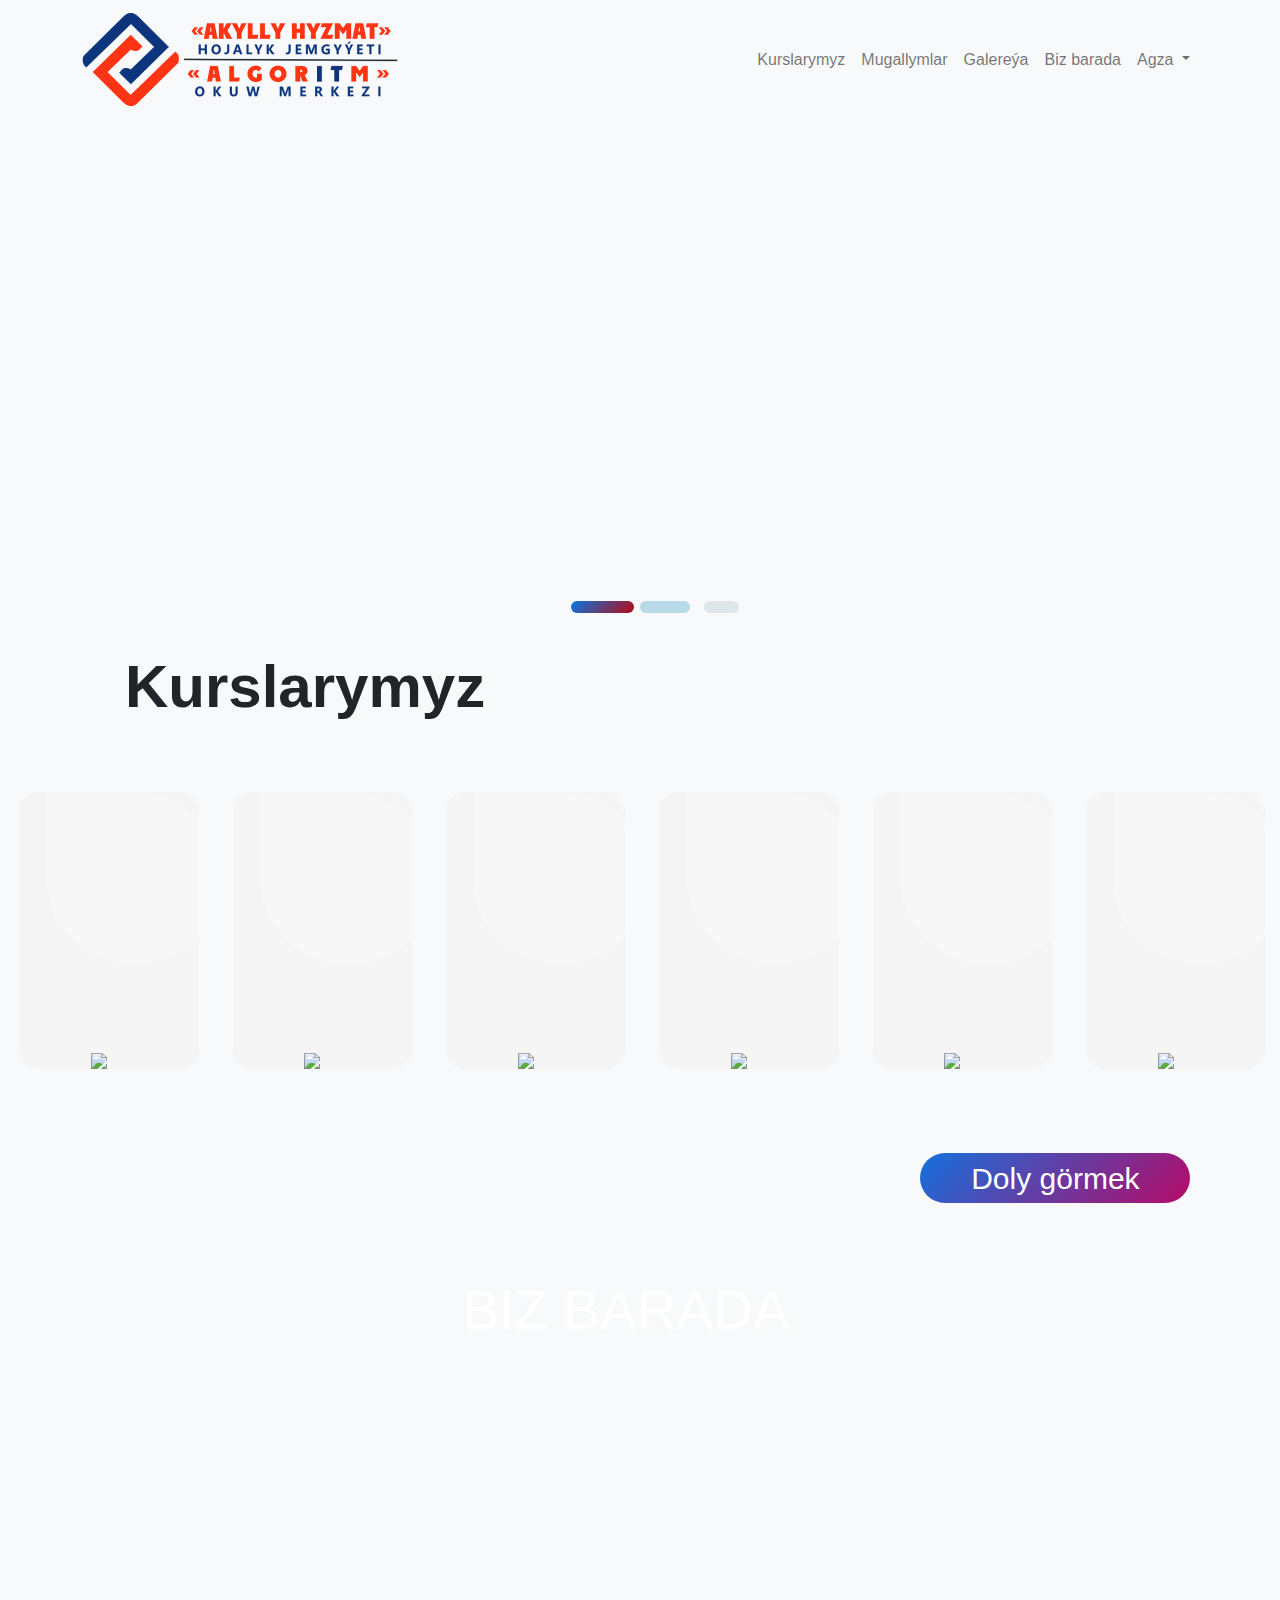
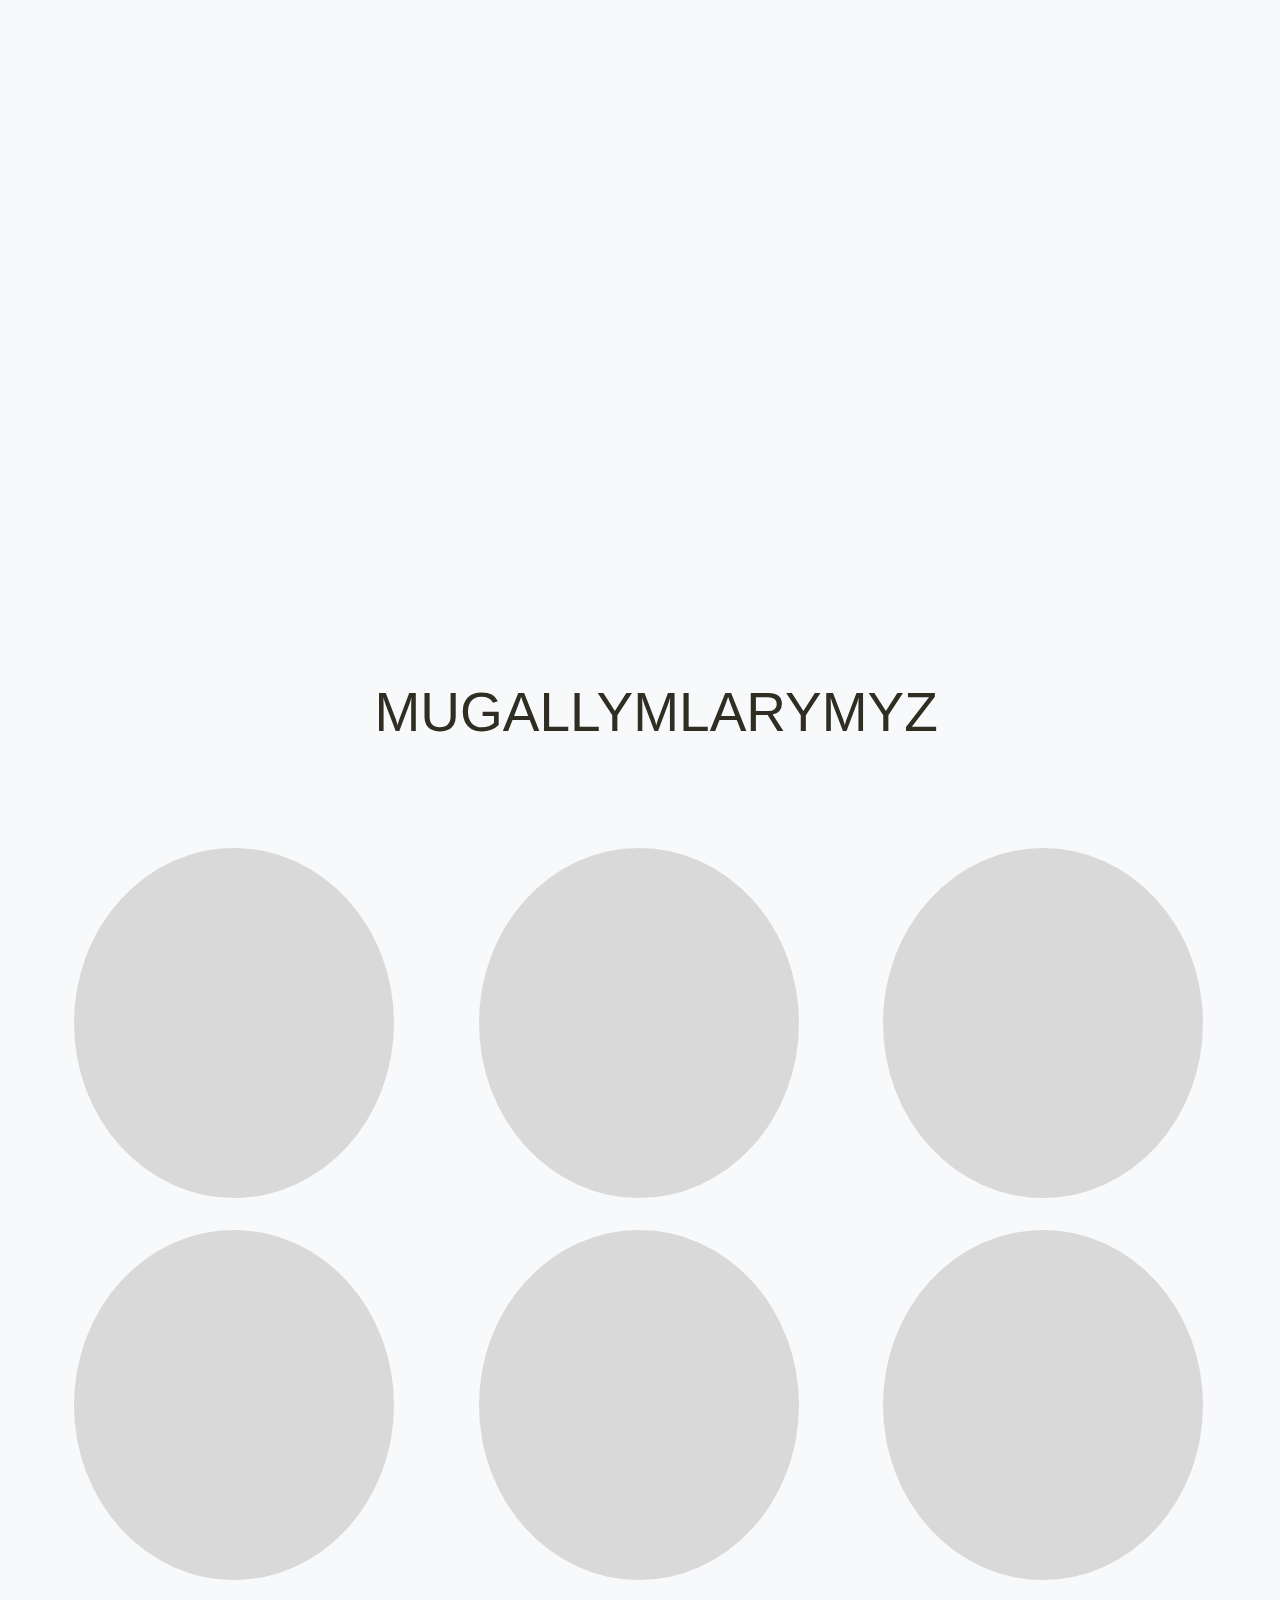
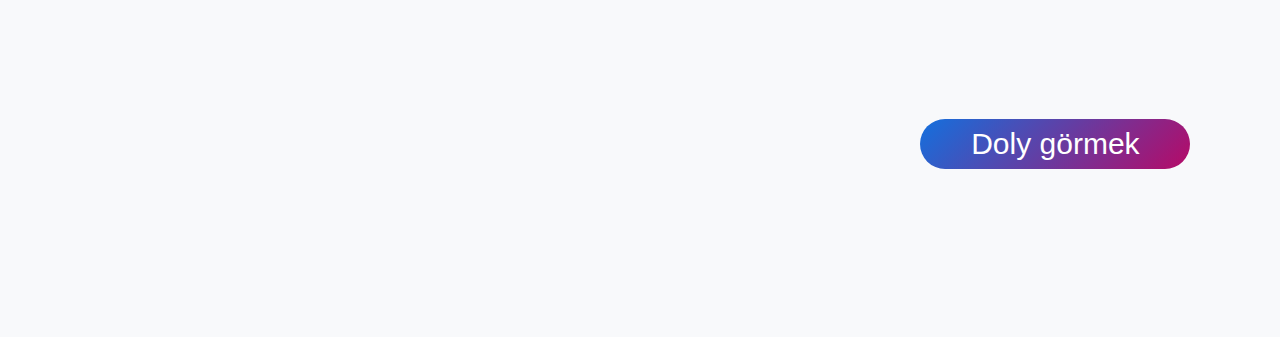
==== commit 13fafc4f: "ms-auto bullshit" ====
--- a/index.html
+++ b/index.html
@@ -6,42 +6,92 @@
     <meta name="viewport" content="width=device-width, initial-scale=1.0" />
 
     <!--Bootstrap-->
-    <link rel="stylesheet" href="bootstrap/bootstrap.min.css">
+    <link rel="stylesheet" href="bootstrap/css/bootstrap.min.css" />
 
     <!-- Our own CSS -->
+    <link rel="stylesheet" href="universal.css" />
     <link rel="stylesheet" href="navbar/nav.css" />
     <link rel="stylesheet" href="style.css" />
     <title>Algoritm</title>
   </head>
+
   <body>
-    <nav class="">
-      <label class="", for=""><a href="index.html" class="logotip"><img src="pictures/logotip.png"  alt=""></a></label>
-      <ul class="navLinks">
-          <li class="navlinks"><a href="pages/courses/courses.html">kurslarymyz</a></li>
-          <li class="navlinks"><a href="#">Mugallymlar</a></li>
-          <li class="navlinks"><a href="#">Galereýa</a></li>
-          <li class="navlinks"><a href="#">Biz barada</a></li>
-          <li class="navlinks iceriGir"><a href="pages/login/">Içeri gir</a></li>
-          <li class="navlinks"><a href="pages/register/">Agza bol</a></li>
-      </ul>  
-      <div class="burger">
-          <div class="line1"></div>
-          <div class="line2"></div>
-          <div class="line3"></div>
-          <div class="line4"></div>
+    <nav class="navbar sticky-top navbar-expand-lg navbar-light bg-light">
+      <div class="container">
+        <a class="navbar-brand" href="../../index.html" class="logotip"
+          ><img id="logoPhoto" src="pictures/logotip.png" alt=""
+        /></a>
+        <button
+          class="navbar-toggler"
+          type="button"
+          data-bs-toggle="collapse"
+          data-bs-target="#navbarSupportedContent"
+          aria-controls="navbarSupportedContent"
+          aria-expanded="false"
+          aria-label="Toggle navigation"
+        >
+          <span class="navbar-toggler-icon"></span>
+        </button>
+        <div class="collapse navbar-collapse" id="navbarSupportedContent">
+          <ul class="navbar-nav ms-auto mb-2 mb-lg-0 justify-content-end">
+            <li class="nav-item">
+              <a class="nav-link" href="#">Kurslarymyz</a>
+            </li>
+            <li class="nav-item">
+              <a class="nav-link" href="#">Mugallymlar</a>
+            </li>
+            <li class="nav-item"><a class="nav-link" href="#">Galereýa</a></li>
+            <li class="nav-item">
+              <a class="nav-link" href="#">Biz barada</a>
+            </li>
+
+            <li class="nav-item dropdown">
+              <a
+                class="nav-link dropdown-toggle"
+                href="#"
+                id="navbarScrollingDropdown"
+                role="button"
+                data-bs-toggle="dropdown"
+                aria-expanded="false"
+              >
+                Agza
+              </a>
+              <ul
+                class="dropdown-menu"
+                aria-labelledby="navbarScrollingDropdown"
+              >
+                <li class="">
+                  <a class="dropdown-item" href="#">Içeri gir</a>
+                </li>
+                <li>
+                  <hr class="dropdown-divider" />
+                </li>
+                <li class=""><a class="dropdown-item" href="#">Agza bol</a></li>
+              </ul>
+            </li>
+          </ul>
+        </div>
       </div>
-  </nav>
+    </nav>
+
     <div class="slideshow-container">
       <div class="mySlides fade">
         <div class="main_block">
-            <div class="text">
-              <h1 class="text_first">Biz bilen <br> üstünlige ýet!</h1>
-              <br>
-              <br>
-              <p class="text_second">“AKYLLY HYZMAT” HOJALYK <br> JEMGYÝETINIŇ “ALGORITM” <br> OKUW MERKEZI</p>
-            </div>
+          <div class="text">
+            <h1 class="text_first">
+              Biz bilen <br />
+              üstünlige ýet!
+            </h1>
+            <br />
+            <br />
+            <p class="text_second">
+              “AKYLLY HYZMAT” HOJALYK <br />
+              JEMGYÝETINIŇ “ALGORITM” <br />
+              OKUW MERKEZI
+            </p>
+          </div>
           <div class="image">
-              <img src="pictures/main.png" alt="">
+            <img src="pictures/main.png" alt="" />
           </div>
         </div>
       </div>
@@ -49,69 +99,97 @@
         <div class="numbertext">2 / 3</div>
         <div class="text">Caption Two</div>
       </div>
-  
+
       <div class="mySlides fade">
         <div class="numbertext">3 / 3</div>
         <div class="text">Caption Three</div>
       </div>
     </div>
-    <br>
-    <div style="text-align:center">
-      <span class="dot" onclick="currentSlide(1)"></span> 
-      <span class="dot1" onclick="currentSlide(2)"></span> 
-      <span class="dot2" onclick="currentSlide(3)"></span> 
+    <br />
+    <div style="text-align: center">
+      <span class="dot" onclick="currentSlide(1)"></span>
+      <span class="dot1" onclick="currentSlide(2)"></span>
+      <span class="dot2" onclick="currentSlide(3)"></span>
     </div>
     <div class="main2">
-        <h1 class="main2text">Kurslarymyz</h1>
-        <div class="curses">
-            <a href=""><div class="kurslar"><div></div><img class="kursstrelka" src="pictures/kursstrelka.png"></div></a>
-            <a href=""><div class="kurslar"><div></div><img class="kursstrelka" src="pictures/kursstrelka.png"></div></a>
-            <a href=""><div class="kurslar"><div></div><img class="kursstrelka" src="pictures/kursstrelka.png"></div></a>
-            <a href=""><div class="kurslar"><div></div><img class="kursstrelka" src="pictures/kursstrelka.png"></div></a>
-            <a href=""><div class="kurslar"><div></div><img class="kursstrelka" src="pictures/kursstrelka.png"></div></a>
-            <a href=""><div class="kurslar"><div></div><img class="kursstrelka" src="pictures/kursstrelka.png"></div></a>
+      <h1 class="main2text">Kurslarymyz</h1>
+      <div class="curses">
+        <a href="">
+          <div class="kurslar">
+            <div></div>
+            <img class="kursstrelka" src="pictures/kursstrelka.png" />
+          </div>
+        </a>
+        <a href="">
+          <div class="kurslar">
+            <div></div>
+            <img class="kursstrelka" src="pictures/kursstrelka.png" />
+          </div>
+        </a>
+        <a href="">
+          <div class="kurslar">
+            <div></div>
+            <img class="kursstrelka" src="pictures/kursstrelka.png" />
+          </div>
+        </a>
+        <a href="">
+          <div class="kurslar">
+            <div></div>
+            <img class="kursstrelka" src="pictures/kursstrelka.png" />
+          </div>
+        </a>
+        <a href="">
+          <div class="kurslar">
+            <div></div>
+            <img class="kursstrelka" src="pictures/kursstrelka.png" />
+          </div>
+        </a>
+        <a href="">
+          <div class="kurslar">
+            <div></div>
+            <img class="kursstrelka" src="pictures/kursstrelka.png" />
+          </div>
+        </a>
+      </div>
+      <div class="button">
+        <a href="pages/courses/courses.html " style="text-decoration: none">
+          <div class="button_cursoss">Doly görmek</div>
+        </a>
+      </div>
+    </div>
+    <div class="main3">
+      <div class="main3text">Biz barada</div>
+    </div>
+    <div class="main4">
+      <div class="main4text">Mugallymlarymyz</div>
+      <div class="teachers">
+        <div class="column">
+          <div class="teacher"></div>
+          <div class="teacher"></div>
         </div>
-        <div class="button">
-            <a href="pages/courses/courses.html " style="text-decoration: none;"><div class="button_cursoss">
-                Doly görmek
-            </div></a>
+        <div class="column">
+          <div class="teacher"></div>
+          <div class="teacher"></div>
         </div>
+        <div class="column">
+          <div class="teacher"></div>
+          <div class="teacher"></div>
+        </div>
+      </div>
+      <div class="button">
+        <a href="" style="text-decoration: none">
+          <div class="buttonteacher">Doly görmek</div>
+        </a>
+      </div>
     </div>
-        <div class="main3">
-          <div class="main3text">Biz barada</div>
-        </div>
-        <div class="main4">
-          <div class="main4text">Mugallymlarymyz</div>
-          <div class="teachers">
-            <div class="column">
-              <div class="teacher"></div>
-              <div class="teacher"></div>
-            </div>
-            <div class="column">
-              <div class="teacher"></div>
-              <div class="teacher"></div>
-            </div>
-            <div class="column">
-              <div class="teacher"></div>
-              <div class="teacher"></div>
-            </div>
-          </div>
-          <div class="button">
-            <a href="" style="text-decoration: none">
-              <div class="buttonteacher">Doly görmek</div>
-            </a>
-          </div>
-        </div>
 
-        <footer></footer>
+    <footer></footer>
 
+    <!--Bootstrap-->
+    <script src="bootstrap/js/bootstrap.min.js"></script>
 
-        <!--Bootstrap-->
-        <script src="bootstrap/bootstrap.bundle.min.js"></script>
-        <script src="bootstrap/bootstrap.min.js"></script>
-
-        <!--Our own js-->
-        <script src="navbar/nav.js"></script>
-        <script src="app.js"></script>
+    <!--Our own js-->
+    <script src="navbar/nav.js"></script>
+    <script src="app.js"></script>
   </body>
 </html>
--- a/universal.css
+++ b/universal.css
@@ -0,0 +1,6 @@
+@media screen and (max-width:600px) {
+#logoPhoto {
+        width: 70vw;
+    }
+}
+
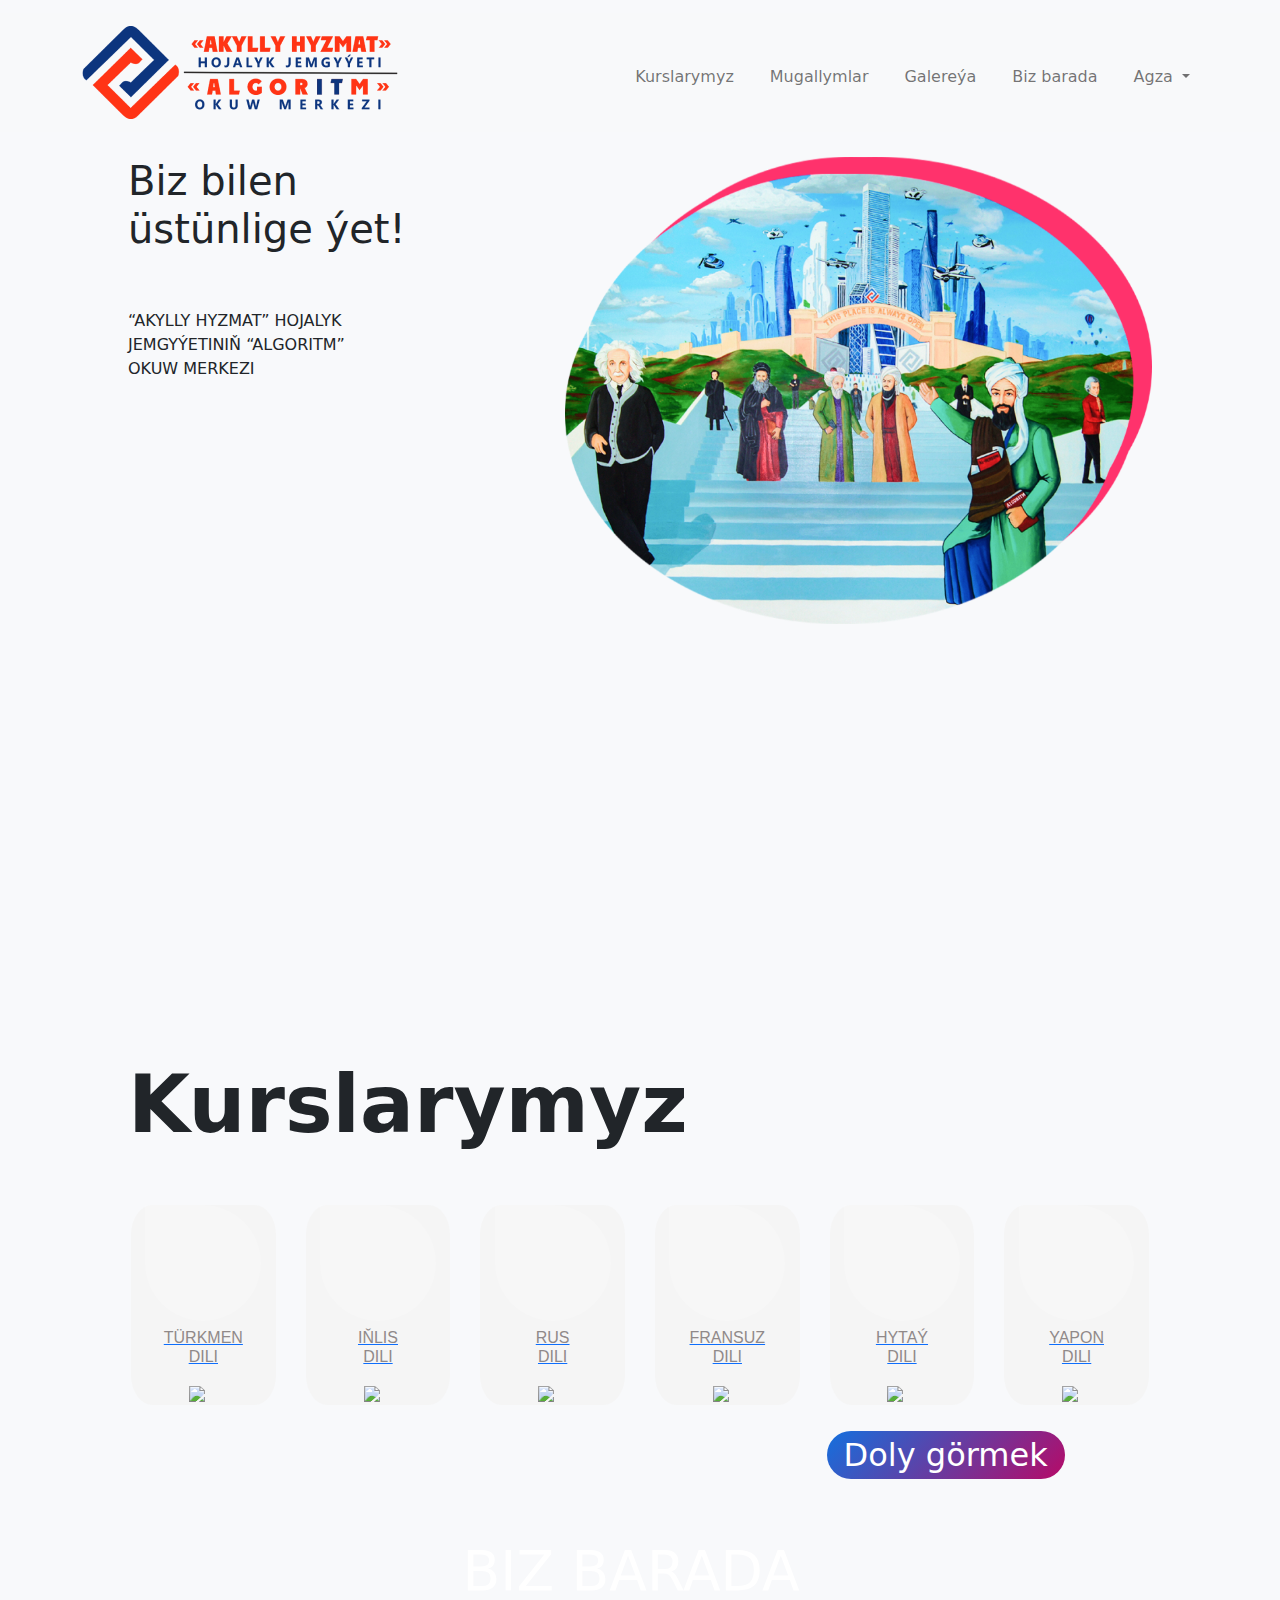
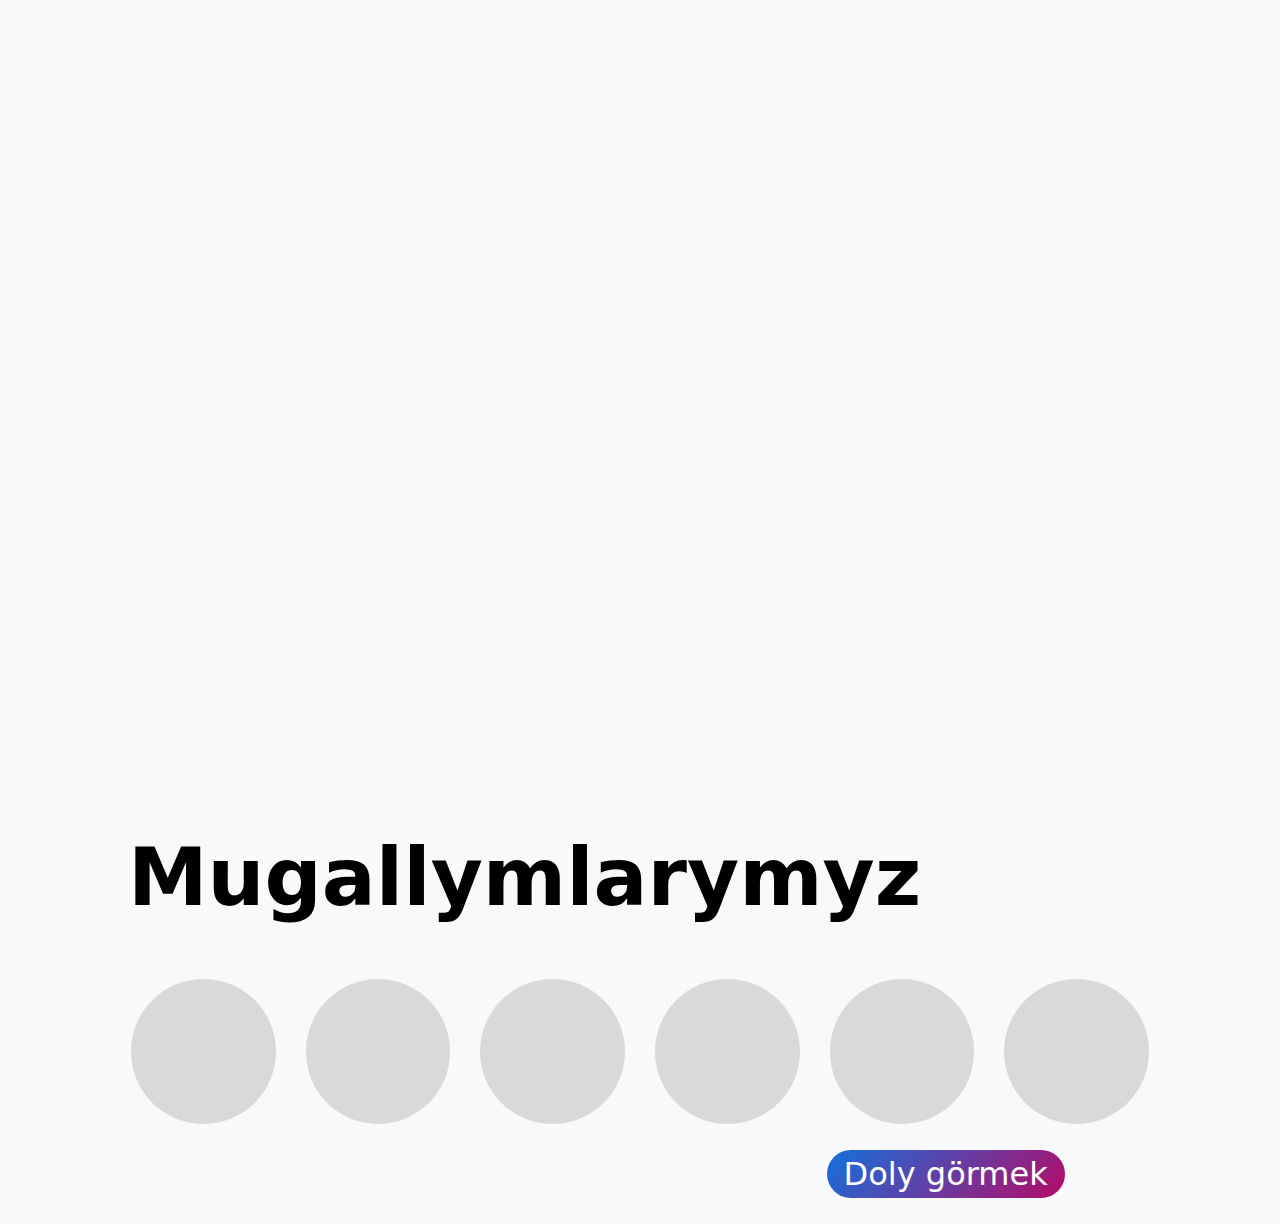
==== commit 613b366b: "Merge branch 'master' of https://github.com/hkasym/algoritm" ====
--- a/index.html
+++ b/index.html
@@ -1,195 +1,262 @@
 <!DOCTYPE html>
 <html lang="en">
-  <head>
-    <meta charset="UTF-8" />
-    <meta http-equiv="X-UA-Compatible" content="IE=edge" />
-    <meta name="viewport" content="width=device-width, initial-scale=1.0" />
-
-    <!--Bootstrap-->
-    <link rel="stylesheet" href="bootstrap/css/bootstrap.min.css" />
-
-    <!-- Our own CSS -->
-    <link rel="stylesheet" href="universal.css" />
-    <link rel="stylesheet" href="navbar/nav.css" />
-    <link rel="stylesheet" href="style.css" />
-    <title>Algoritm</title>
-  </head>
-
-  <body>
-    <nav class="navbar sticky-top navbar-expand-lg navbar-light bg-light">
-      <div class="container">
-        <a class="navbar-brand" href="../../index.html" class="logotip"
-          ><img id="logoPhoto" src="pictures/logotip.png" alt=""
-        /></a>
-        <button
-          class="navbar-toggler"
-          type="button"
-          data-bs-toggle="collapse"
-          data-bs-target="#navbarSupportedContent"
-          aria-controls="navbarSupportedContent"
-          aria-expanded="false"
-          aria-label="Toggle navigation"
-        >
-          <span class="navbar-toggler-icon"></span>
-        </button>
-        <div class="collapse navbar-collapse" id="navbarSupportedContent">
-          <ul class="navbar-nav ms-auto mb-2 mb-lg-0 justify-content-end">
-            <li class="nav-item">
-              <a class="nav-link" href="#">Kurslarymyz</a>
-            </li>
-            <li class="nav-item">
-              <a class="nav-link" href="#">Mugallymlar</a>
-            </li>
-            <li class="nav-item"><a class="nav-link" href="#">Galereýa</a></li>
-            <li class="nav-item">
-              <a class="nav-link" href="#">Biz barada</a>
-            </li>
-
-            <li class="nav-item dropdown">
-              <a
-                class="nav-link dropdown-toggle"
-                href="#"
-                id="navbarScrollingDropdown"
-                role="button"
-                data-bs-toggle="dropdown"
-                aria-expanded="false"
-              >
-                Agza
-              </a>
-              <ul
-                class="dropdown-menu"
-                aria-labelledby="navbarScrollingDropdown"
-              >
-                <li class="">
-                  <a class="dropdown-item" href="#">Içeri gir</a>
-                </li>
-                <li>
-                  <hr class="dropdown-divider" />
-                </li>
-                <li class=""><a class="dropdown-item" href="#">Agza bol</a></li>
-              </ul>
-            </li>
-          </ul>
-        </div>
-      </div>
-    </nav>
-
-    <div class="slideshow-container">
-      <div class="mySlides fade">
-        <div class="main_block">
-          <div class="text">
-            <h1 class="text_first">
-              Biz bilen <br />
-              üstünlige ýet!
-            </h1>
-            <br />
-            <br />
-            <p class="text_second">
-              “AKYLLY HYZMAT” HOJALYK <br />
-              JEMGYÝETINIŇ “ALGORITM” <br />
-              OKUW MERKEZI
-            </p>
+
+<head>
+  <meta charset="UTF-8" />
+  <meta http-equiv="X-UA-Compatible" content="IE=edge" />
+  <meta name="viewport" content="width=device-width, initial-scale=1.0" />
+
+  <!--Bootstrap-->
+  <link rel="stylesheet" href="bootstrap/css/bootstrap.min.css" />
+
+  <!-- Our own CSS -->
+  <link rel="stylesheet" href="universal.css" />
+  <link rel="stylesheet" href="navbar/nav.css" />
+  <link rel="stylesheet" href="styles.css" />
+  <title>Algoritm</title>
+</head>
+
+<body>
+  <nav class="navbar sticky-top navbar-expand-lg navbar-light bg-light">
+    <div class="container">
+      <a class="navbar-brand" href="#" class="logotip"><img id="logoPhoto" src="pictures/logotip.png" alt="" /></a>
+      <button class="navbar-toggler" type="button" data-bs-toggle="collapse" data-bs-target="#navbarSupportedContent"
+        aria-controls="navbarSupportedContent" aria-expanded="false" aria-label="Toggle navigation">
+        <span class="navbar-toggler-icon"></span>
+      </button>
+      <div class="collapse navbar-collapse" id="navbarSupportedContent">
+        <ul class="navbar-nav ms-auto mb-2 mb-lg-0 justify-content-end">
+          <li class="nav-item">
+            <a class="nav-link" href="pages/courses/courses.html">Kurslarymyz</a>
+          </li>
+          <li class="nav-item">
+            <a class="nav-link" href="pages/teachers/teachers.html">Mugallymlar</a>
+          </li>
+          <li class="nav-item"><a class="nav-link" href="#">Galereýa</a></li>
+          <li class="nav-item">
+            <a class="nav-link" href="#">Biz barada</a>
+          </li>
+
+          <li class="nav-item dropdown">
+            <a class="nav-link dropdown-toggle" href="#" id="navbarScrollingDropdown" role="button"
+              data-bs-toggle="dropdown" aria-expanded="false">
+              Agza
+            </a>
+            <ul class="dropdown-menu" aria-labelledby="navbarScrollingDropdown">
+              <li class="">
+                <a class="dropdown-item" href="pages/login/login.html">Içeri gir</a>
+              </li>
+              <li>
+                <hr class="dropdown-divider" />
+              </li>
+              <li class="">
+                <a class="dropdown-item" href="pages/register/register.html">Agza bol</a>
+              </li>
+            </ul>
+          </li>
+        </ul>
+      </div>
+    </div>
+  </nav>
+
+
+  <div class="theContainer">
+
+    <div class="mainPage row">
+      <div class="col-lg-5 col-12">
+        <h1 class="text_first">
+          Biz bilen <br />
+          üstünlige ýet!
+        </h1>
+        <br />
+        <br />
+        <p class="text_second">
+          “AKYLLY HYZMAT” HOJALYK <br />
+          JEMGYÝETINIŇ “ALGORITM” <br />
+          OKUW MERKEZI
+        </p>
+      </div>
+      <div class="col-lg-7 col-12">
+        <img class="img-fluid" src="pictures/main.png" alt="" />
+      </div>
+    </div>
+
+
+
+    <div class="coursesSection">
+      <h1 class="coursesText">Kurslarymyz</h1>
+      <div class="row">
+        <div class="gridCell col-lg-2 col-md-4 col-sm-4 col-6">
+          <a href="">
+            <div class="squares">
+              <div class="figures"></div>
+              <h2>
+                Türkmen <br />
+                dili
+              </h2>
+              <img class="coursesArrow" src="pictures/kursstrelka.png" />
+            </div>
+          </a>
+        </div>
+        <div class="gridCell col-lg-2 col-md-4 col-sm-4 col-6">
+          <a href="">
+            <div class="squares">
+              <div class="figures"></div>
+              <h2>Iňlis <br />dili</h2>
+              <img class="coursesArrow" src="pictures/kursstrelka.png" />
+            </div>
+          </a>
+        </div>
+        <div class="gridCell col-lg-2 col-md-4 col-sm-4 col-6">
+          <a href="">
+            <div class="squares">
+              <div class="figures"></div>
+              <h2>Rus <br />dili</h2>
+              <img class="coursesArrow" src="pictures/kursstrelka.png" />
+            </div>
+          </a>
+        </div>
+        <div class="gridCell col-lg-2 col-md-4 col-sm-4 col-6">
+          <a href="">
+            <div class="squares">
+              <div class="figures"></div>
+              <h2>Fransuz <br />dili</h2>
+              <img class="coursesArrow" src="pictures/kursstrelka.png" />
+            </div>
+          </a>
+        </div>
+        <div class="gridCell col-lg-2 col-md-4 col-sm-4 col-6">
+          <a href="">
+            <div class="squares">
+              <div class="figures"></div>
+              <h2>Hytaý <br />dili</h2>
+              <img class="coursesArrow" src="pictures/kursstrelka.png" />
+            </div>
+          </a>
+        </div>
+        <div class="gridCell col-lg-2 col-md-4 col-sm-4 col-6">
+          <a href="">
+            <div class="squares">
+              <div class="figures"></div>
+              <h2>Yapon <br />dili</h2>
+              <img class="coursesArrow" src="pictures/kursstrelka.png" />
+            </div>
+          </a>
+        </div>
+        <div class="col-lg-3 col-md-4 col-6">
+
+        </div>
+        <div class="col-lg-3 col-md-4 col-6">
+
+        </div>
+        <div class="col-lg-3 col-md-4 col-6">
+
+        </div>
+        <div class="col-md-4 col-6">
+
+        </div>
+        <div class="col-md-4 col-6">
+
+        </div>
+        <div class="col-lg-3 col-md-4 col-6">
+          <div class="buttonArea">
+            <a href="pages/courses/courses.html " style="text-decoration: none">
+              <div class="button">Doly görmek</div>
+            </a>
           </div>
-          <div class="image">
-            <img src="pictures/main.png" alt="" />
-          </div>
-        </div>
-      </div>
-      <div class="mySlides fade">
-        <div class="numbertext">2 / 3</div>
-        <div class="text">Caption Two</div>
-      </div>
-
-      <div class="mySlides fade">
-        <div class="numbertext">3 / 3</div>
-        <div class="text">Caption Three</div>
-      </div>
-    </div>
-    <br />
-    <div style="text-align: center">
-      <span class="dot" onclick="currentSlide(1)"></span>
-      <span class="dot1" onclick="currentSlide(2)"></span>
-      <span class="dot2" onclick="currentSlide(3)"></span>
-    </div>
-    <div class="main2">
-      <h1 class="main2text">Kurslarymyz</h1>
-      <div class="curses">
-        <a href="">
-          <div class="kurslar">
-            <div></div>
-            <img class="kursstrelka" src="pictures/kursstrelka.png" />
-          </div>
-        </a>
-        <a href="">
-          <div class="kurslar">
-            <div></div>
-            <img class="kursstrelka" src="pictures/kursstrelka.png" />
-          </div>
-        </a>
-        <a href="">
-          <div class="kurslar">
-            <div></div>
-            <img class="kursstrelka" src="pictures/kursstrelka.png" />
-          </div>
-        </a>
-        <a href="">
-          <div class="kurslar">
-            <div></div>
-            <img class="kursstrelka" src="pictures/kursstrelka.png" />
-          </div>
-        </a>
-        <a href="">
-          <div class="kurslar">
-            <div></div>
-            <img class="kursstrelka" src="pictures/kursstrelka.png" />
-          </div>
-        </a>
-        <a href="">
-          <div class="kurslar">
-            <div></div>
-            <img class="kursstrelka" src="pictures/kursstrelka.png" />
-          </div>
-        </a>
-      </div>
-      <div class="button">
-        <a href="pages/courses/courses.html " style="text-decoration: none">
-          <div class="button_cursoss">Doly görmek</div>
-        </a>
-      </div>
-    </div>
-    <div class="main3">
-      <div class="main3text">Biz barada</div>
-    </div>
-    <div class="main4">
-      <div class="main4text">Mugallymlarymyz</div>
-      <div class="teachers">
-        <div class="column">
-          <div class="teacher"></div>
-          <div class="teacher"></div>
-        </div>
-        <div class="column">
-          <div class="teacher"></div>
-          <div class="teacher"></div>
-        </div>
-        <div class="column">
-          <div class="teacher"></div>
-          <div class="teacher"></div>
-        </div>
-      </div>
-      <div class="button">
-        <a href="" style="text-decoration: none">
-          <div class="buttonteacher">Doly görmek</div>
-        </a>
-      </div>
-    </div>
-
-    <footer></footer>
-
-    <!--Bootstrap-->
-    <script src="bootstrap/js/bootstrap.min.js"></script>
-
-    <!--Our own js-->
-    <script src="navbar/nav.js"></script>
-    <script src="app.js"></script>
-  </body>
-</html>
+        </div>
+
+      </div>
+    </div>
+
+
+
+
+  </div>
+  <div class="videoSection">
+    <div class="videoText">Biz barada</div>
+  </div>
+
+  <div class="theContainer">
+
+    <h1 class="teachersText">Mugallymlarymyz</h1>
+    <div class="row">
+      <div class="teachersCircles col-lg-2 col-md-4 col-6 ">
+        <a href="">
+          <div></div>
+        </a>
+      </div>
+      <div class="teachersCircles col-lg-2 col-md-4 col-6 ">
+        <a href="">
+          <div></div>
+        </a>
+      </div>
+      <div class="teachersCircles col-lg-2 col-md-4 col-6 ">
+        <a href="">
+          <div></div>
+        </a>
+      </div>
+      <div class="teachersCircles col-lg-2 col-md-4 col-6 ">
+        <a href="">
+          <div></div>
+        </a>
+      </div>
+      <div class="teachersCircles col-lg-2 col-md-4 col-6 ">
+        <a href="">
+          <div></div>
+        </a>
+      </div>
+      <div class="teachersCircles col-lg-2 col-md-4 col-6 ">
+        <a href="">
+          <div></div>
+        </a>
+      </div>
+
+      <div class="col-lg-3 col-md-4 col-6">
+
+      </div>
+      <div class="col-lg-3 col-md-4 col-6">
+
+      </div>
+      <div class="col-lg-3 col-md-4 col-6">
+
+      </div>
+      <div class="col-md-4 col-6">
+
+      </div>
+      <div class="col-md-4 col-6">
+
+      </div>
+      <div class="col-lg-3 col-md-4 col-6">
+        <div class="buttonArea">
+          <a href="" style="text-decoration: none">
+            <div class="button">Doly görmek</div>
+          </a>
+        </div>
+      </div>
+    </div>
+
+
+
+
+
+
+
+
+  </div>
+
+
+
+
+
+  <footer></footer>
+
+  <!--Bootstrap-->
+  <script src="bootstrap/js/bootstrap.min.js"></script>
+
+  <!--Our own js-->
+  <script src="navbar/nav.js"></script>
+  <script src="app.js"></script>
+</body>
+
+</html>--- a/universal.css
+++ b/universal.css
@@ -4,3 +4,7 @@
     }
 }
 
+.theContainer{
+    display: block;
+    margin: 2% 10% 2% 10%;
+}
--- a/navbar/nav.css
+++ b/navbar/nav.css
@@ -0,0 +1,146 @@
+/* **********************************nav**************** */
+nav {
+    margin-top: 1%;
+    justify-content: space-around;
+    display: flex;
+    align-items: center;
+    z-index: 1200;
+}
+
+nav ul{
+    margin-top: 10px;
+    list-style: none;
+    display: flex;
+    float: right;
+    gap: 20px;
+}
+
+
+.navlinks a{
+    display: flex;
+    justify-content: center;
+    align-items: center;
+    width: 100%;
+    height: 100%;
+    text-decoration: none;
+    color:#767672;
+    text-transform: capitalize;
+    font-weight: 700;
+    font-size: 17px;
+}
+.navlinks:last-child a{
+    color: white;
+}
+.navlinks:last-child{
+    width: 100px;
+    height: 40px;
+    background: linear-gradient(135deg, #FF3415 0%, #0C357E 67.19%);
+    border-radius: 25px;
+    margin: 0% !important;
+}
+
+
+
+
+.burger {
+    display: none ;
+}
+.burger div{
+    width: 30px;
+    height: 3px;
+    background-color: black;
+    margin: 5px;
+    transition: all 0.3s ease;
+}
+
+label a img{
+    width: 30vw;
+}
+
+
+
+
+
+
+
+/* ********************mobile************************ */
+
+@media screen and (max-width: 1000px){
+  
+    body {
+        overflow-x: hidden;
+    }
+
+  .navLinks {
+    background-color: rgb(226, 189, 228);
+    padding-top: 5%;
+    gap: 5%;
+        margin-top: 70px;
+        position: absolute;
+        right: 0px;
+        height: 92vh;
+        top: 8vh;
+        display: flex;
+        flex-direction: column;
+        align-items: center;
+        width: 100%;
+        transform: translateX(100%);
+        transition: transform 0.5s ease-in;
+ 
+    }
+    
+    .burger {
+        display: block;
+    }
+
+}
+
+.nav-active{
+    transform: translateX(0%);
+}
+
+@keyframes navLinkFade{
+    from{
+        opacity: 0;
+        transform: translateX(50px);
+
+    }
+    to{
+        opacity: 1;
+        transform: translateX(0px);
+    }
+}
+
+.toggle .line1{
+    transform: rotate(-45deg) translate(-5px, 6px);
+
+}
+.toggle .line2{
+opacity: 0;
+    
+}
+.toggle .line3{
+    transform: rotate(45deg) translate(-5px, -6px);
+    
+}
+
+.toggle .line4{
+    opacity: 0;
+        
+}
+
+
+
+
+
+
+@media screen and (max-width:600px) {
+    label a img{
+        width: 70vw;
+    }
+    
+    
+
+
+    
+}--- a/styles.css
+++ b/styles.css
@@ -0,0 +1,216 @@
+
+body{
+  width: 100%;
+  background: #F8F9FB;
+}
+
+.mainPage{
+  height: 100vh;
+}
+
+
+/*          **********        Courses Section    ****************     */
+
+.coursesText{
+  margin-bottom: 50px;
+  font-weight: 700;
+  font-size: 5em;
+}
+
+
+
+
+.gridCell{
+    
+  aspect-ratio: 1 / 1;
+}
+ .gridCell a .squares:hover{
+  background: linear-gradient(135deg, #1713DE 0%, #B60AA5 100%);
+}
+
+.squares{
+  aspect-ratio: 1 / 1;
+  position: relative;
+  margin: 1% 2% 1% 2%;
+
+  border-radius: 15%;
+  background: #F5F5F5;
+}
+
+
+
+.squares h2{
+  opacity: 1;
+  font-family: sans-serif;
+  text-decoration: none;
+  text-transform: uppercase;
+  font-size: 1em;
+  font-weight: 400;
+  letter-spacing: 0em;
+  text-align: center;
+  color: #908989;
+
+  padding-bottom: 5%;
+  padding-top: 5%;
+}
+.figures {
+  background: #FFFFFF ;
+  margin: 0  10%  0 10%;
+  aspect-ratio: 1 / 1;
+  border-radius: 0 50% 50% 50%;
+
+  opacity: 0.2;
+}
+
+.coursesArrow{
+  margin-left: 40%;
+}
+
+
+
+
+
+.buttonArea{
+  display: block;
+  width: 100%;
+  justify-content: flex-end;
+  margin-top: 10%;
+}
+.buttonArea .button{
+  display: flex;
+  width: 100%;
+  height: 18%;
+  font-size: 2em;
+  color: #FFFFFF;
+  border-radius: 30px;
+  justify-content: center;
+  background: linear-gradient(135deg, #1370DE 0%, #B60A67 100%);
+  align-items: center;
+}
+@media screen and (max-width: 500px){
+  .buttonArea .button{
+    font-size: 1.2em;
+  }
+}
+@media screen and (max-width: 300px){
+  .buttonArea .button{
+    font-size: 1em;
+
+  }
+
+}
+/************** Video section**************/
+.videoSection{
+  height: 100vh;
+  background: url('pictures/main3fon.png') 0 0/100% 100% no-repeat;
+}
+.videoText{
+  width:355px;
+  height: 44.74px;
+  color: #FFFFFF;
+  margin: auto;
+  padding-top: 2%;
+  font-size: 55px;
+  text-transform: uppercase;
+}
+
+/**************      Teachers Section     **************/
+.teachersCircles a div{
+  margin: 2%;
+
+  aspect-ratio: 1 / 1;
+  border-radius: 50%;
+  background-color: #D9D9D9;
+}
+
+
+.teachersText{
+  color: black;
+  text-transform: none;
+  margin-bottom: 50px;
+  font-weight: 700;
+  font-size: 5em;
+}
+
+
+
+
+
+
+.main4{
+  margin: 10% 0%;
+  width: 100%;
+}
+.main4text{
+  width: 531px;
+  height: 38px;
+  text-transform: uppercase;
+  color: #302E22;
+  font-size: 55px;
+  margin:auto;
+}
+.teachers{
+  padding-top: 5%;
+  width: 100%;
+  display: flex;
+  margin: auto;
+}
+.column{
+  width: 25%;
+  height: 20%;
+  margin: 3.3%;
+}
+.teacher{
+  width: 100%;
+  height: 350px;
+  background: #D9D9D9 ;
+  border-radius: 50%;
+  margin: 10%;
+}
+.buttonteacher{
+  display: flex;
+  margin: 40px 0px;
+  width: 270px;
+  height: 50px;
+  font-size: 30px;
+  color: #FFFFFF;
+  border-radius: 30px;
+  justify-content: center;
+  background: linear-gradient(135deg, #1370DE 0%, #B60A67 100%);
+  align-items: center;
+}
+      /*footer*/
+.footer_logotip{
+  position: absolute;
+  left: 5%;
+  right: 70%;
+  top: 102%;
+  bottom: 20%;
+}
+.footer_text_1{
+  height: 200px;
+  position: absolute;
+  left: 53.06%;
+  right: 22.12%;
+  font-size: 20px;
+}
+
+@media screen and (max-width:800px){
+  .coursesText, .teachersText{
+    font-size: 3em;
+  }
+}
+@media screen and (max-width:500px){
+  .teachersText {
+    font-size: 2em;
+  }
+}
+
+@media screen and (max-width:360px){
+  .coursesText{
+    font-size: 2em;
+  }
+  .teachersText{
+    font-size: 1.5em;
+  }
+}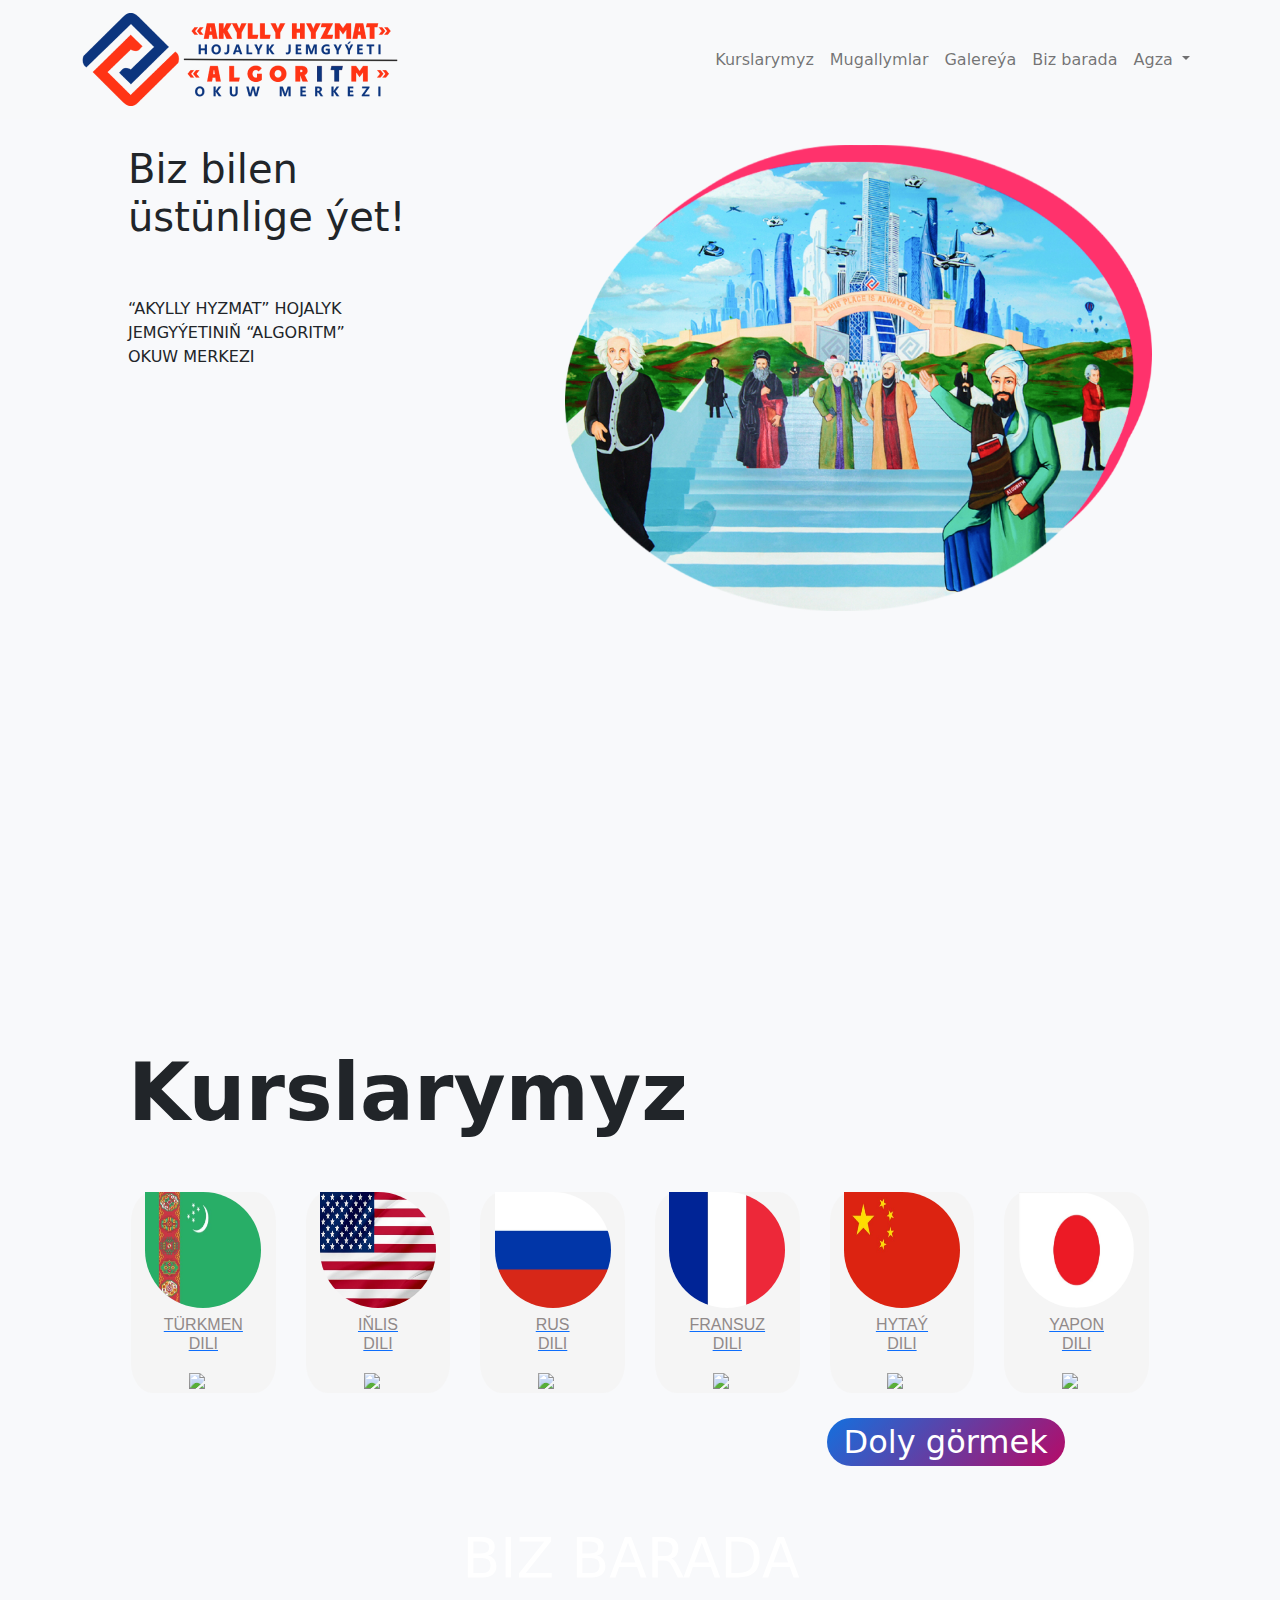
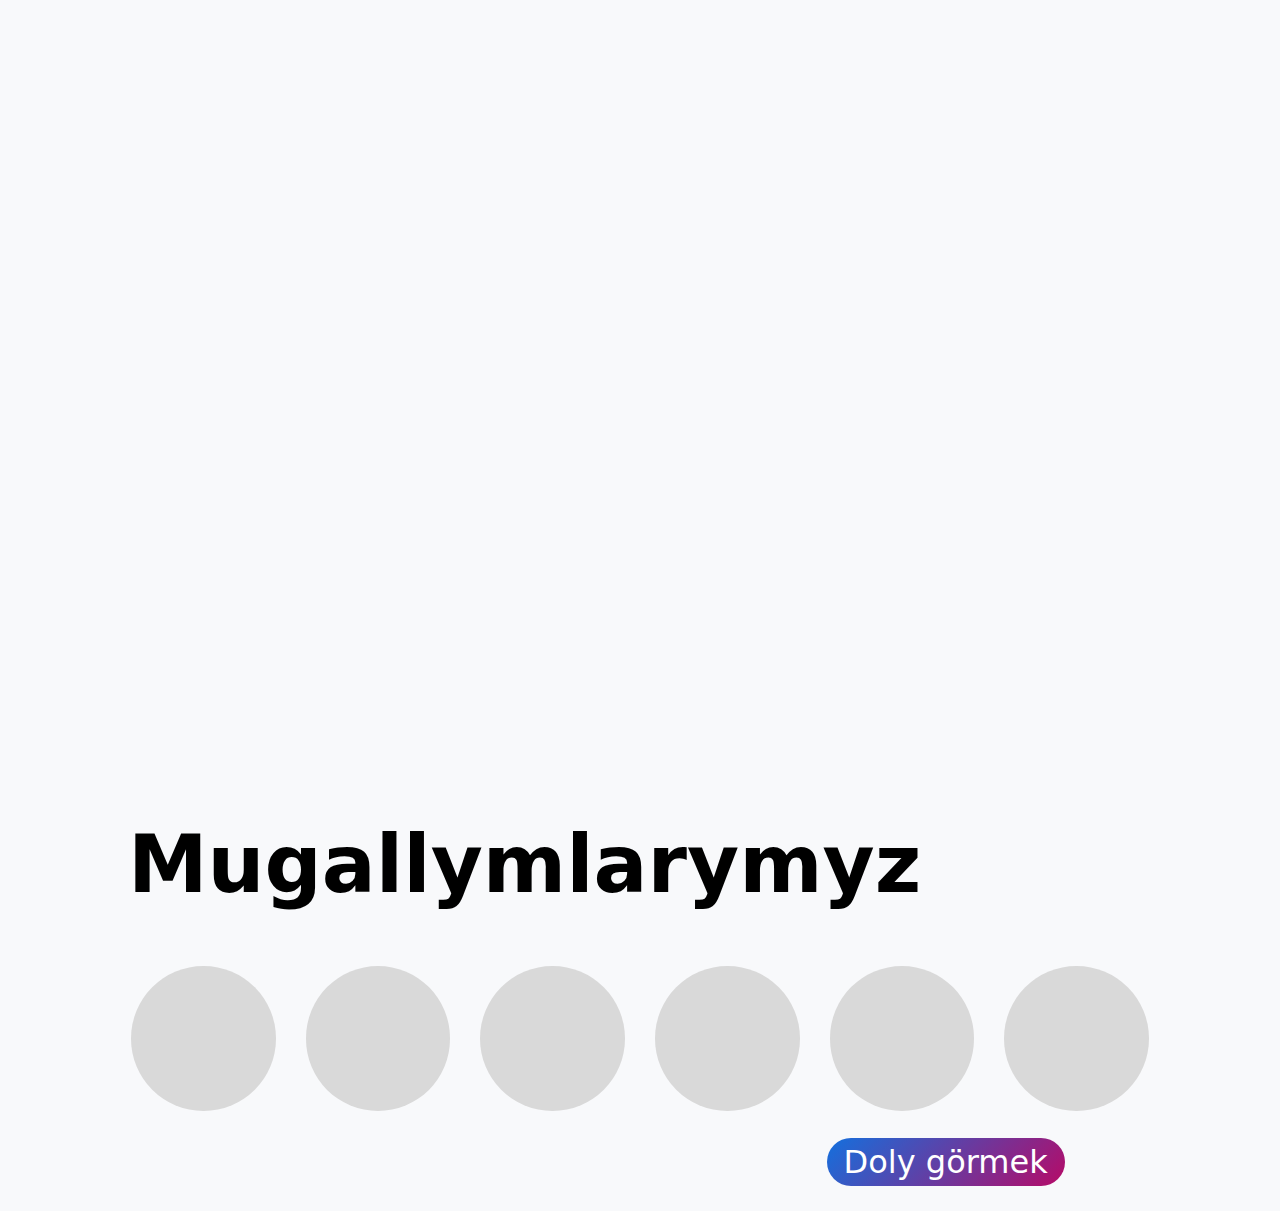
==== commit e8358cd5: "Merge branch 'master' of https://github.com/hkasym/algoritm" ====
--- a/index.html
+++ b/index.html
@@ -11,7 +11,7 @@
 
   <!-- Our own CSS -->
   <link rel="stylesheet" href="universal.css" />
-  <link rel="stylesheet" href="navbar/nav.css" />
+  <link rel="stylesheet" href="pages/courses/styles/styles.css">
   <link rel="stylesheet" href="styles.css" />
   <title>Algoritm</title>
 </head>
@@ -89,7 +89,7 @@
         <div class="gridCell col-lg-2 col-md-4 col-sm-4 col-6">
           <a href="">
             <div class="squares">
-              <div class="figures"></div>
+              <div class="figures turkmenCourse"></div>
               <h2>
                 Türkmen <br />
                 dili
@@ -101,7 +101,7 @@
         <div class="gridCell col-lg-2 col-md-4 col-sm-4 col-6">
           <a href="">
             <div class="squares">
-              <div class="figures"></div>
+              <div class="figures englishCourse"></div>
               <h2>Iňlis <br />dili</h2>
               <img class="coursesArrow" src="pictures/kursstrelka.png" />
             </div>
@@ -110,7 +110,7 @@
         <div class="gridCell col-lg-2 col-md-4 col-sm-4 col-6">
           <a href="">
             <div class="squares">
-              <div class="figures"></div>
+              <div class="figures russianCourse"></div>
               <h2>Rus <br />dili</h2>
               <img class="coursesArrow" src="pictures/kursstrelka.png" />
             </div>
@@ -119,7 +119,7 @@
         <div class="gridCell col-lg-2 col-md-4 col-sm-4 col-6">
           <a href="">
             <div class="squares">
-              <div class="figures"></div>
+              <div class="figures frenchCourse"></div>
               <h2>Fransuz <br />dili</h2>
               <img class="coursesArrow" src="pictures/kursstrelka.png" />
             </div>
@@ -128,7 +128,7 @@
         <div class="gridCell col-lg-2 col-md-4 col-sm-4 col-6">
           <a href="">
             <div class="squares">
-              <div class="figures"></div>
+              <div class="figures chineseCourse"></div>
               <h2>Hytaý <br />dili</h2>
               <img class="coursesArrow" src="pictures/kursstrelka.png" />
             </div>
@@ -137,7 +137,7 @@
         <div class="gridCell col-lg-2 col-md-4 col-sm-4 col-6">
           <a href="">
             <div class="squares">
-              <div class="figures"></div>
+              <div class="figures japaneseCourse"></div>
               <h2>Yapon <br />dili</h2>
               <img class="coursesArrow" src="pictures/kursstrelka.png" />
             </div>
--- a/pages/courses/styles/styles.css
+++ b/pages/courses/styles/styles.css
@@ -0,0 +1,124 @@
+*{
+    margin: 0px;
+    padding: 0px;
+    box-sizing: border-box;
+}
+
+
+
+
+/* ******************      tree          ************************** */
+
+.tree {
+    display: block;
+    margin: 0 5% 0 5%;
+}
+
+.treeContent{
+    display: inline-block;
+    height: 10%;
+}
+
+.tree a{
+    color: black;
+    text-decoration: none;
+}
+
+
+
+.tree img {
+    margin: 0 1% 0 1%;
+
+
+    height: 15.20252990722659px;
+    width: auto;
+    left: 340.550537109375px;
+    top: 172.879638671875px;
+    border-radius: 0px;
+    align-items: center;
+
+}
+
+/* *************         Courses      ********************* */
+
+.gridCell{
+    
+    aspect-ratio: 1 / 1;
+}
+.gridCell a .squares:hover{
+    background: linear-gradient(135deg, #1713DE 0%, #B60AA5 100%);
+  }
+
+.squares{
+    aspect-ratio: 1 / 1;
+    position: relative;
+    margin: 1% 2% 1% 2%;
+
+    border-radius: 15%;
+    background: #F5F5F5;
+}
+
+.hoveredSquares:hover{
+    background: linear-gradient(135deg, #1713DE 0%, #B60AA5 100%);
+}
+
+.squares h2{
+    opacity: 1;
+    font-family: sans-serif;
+    text-transform: uppercase;
+    font-size: 1em;
+    font-weight: 400;
+    letter-spacing: 0em;
+    text-align: center;
+    color: #908989;
+
+    padding-bottom: 5%;
+    padding-top: 5%;
+}
+.figures {
+    background: #FFFFFF ;
+    margin: 0  10%  0 10%;
+    aspect-ratio: 1 / 1;
+    border-radius: 0 50% 50% 50%;
+
+    opacity: 0.2;
+}
+
+
+
+.turkmenCourse{
+    background: url('../../../pictures/turkmen.jpg') 0 0/100% 100%  no-repeat;
+    opacity: 100%;
+}
+.englishCourse{
+    background: url('../../../pictures/american.jpg') 0 0/100% 100%  no-repeat;
+    opacity: 100%;
+}
+.russianCourse{
+    background: url('../../../pictures/russian.jpg') 0 0/100% 100%  no-repeat;
+    opacity: 100%;
+}
+.frenchCourse{
+    background: url('../../../pictures/french.jpg') 0 0/100% 100%  no-repeat;
+    opacity: 100%;
+}
+.chineseCourse{
+    background: url('../../../pictures/chinese.jpg') 0 0/100% 100%  no-repeat;
+    opacity: 100%;
+}
+.japaneseCourse{
+    background: url('../../../pictures/japanese.jpg') 0 0/100% 100%  no-repeat;
+    opacity: 100%;
+}
+
+.coursesArrow{
+    margin-left: 40%;
+  }
+
+
+
+
+
+
+
+
--- a/styles.css
+++ b/styles.css
@@ -16,59 +16,6 @@
   font-weight: 700;
   font-size: 5em;
 }
-
-
-
-
-.gridCell{
-    
-  aspect-ratio: 1 / 1;
-}
- .gridCell a .squares:hover{
-  background: linear-gradient(135deg, #1713DE 0%, #B60AA5 100%);
-}
-
-.squares{
-  aspect-ratio: 1 / 1;
-  position: relative;
-  margin: 1% 2% 1% 2%;
-
-  border-radius: 15%;
-  background: #F5F5F5;
-}
-
-
-
-.squares h2{
-  opacity: 1;
-  font-family: sans-serif;
-  text-decoration: none;
-  text-transform: uppercase;
-  font-size: 1em;
-  font-weight: 400;
-  letter-spacing: 0em;
-  text-align: center;
-  color: #908989;
-
-  padding-bottom: 5%;
-  padding-top: 5%;
-}
-.figures {
-  background: #FFFFFF ;
-  margin: 0  10%  0 10%;
-  aspect-ratio: 1 / 1;
-  border-radius: 0 50% 50% 50%;
-
-  opacity: 0.2;
-}
-
-.coursesArrow{
-  margin-left: 40%;
-}
-
-
-
-
 
 .buttonArea{
   display: block;
@@ -134,51 +81,6 @@
 
 
 
-
-
-
-.main4{
-  margin: 10% 0%;
-  width: 100%;
-}
-.main4text{
-  width: 531px;
-  height: 38px;
-  text-transform: uppercase;
-  color: #302E22;
-  font-size: 55px;
-  margin:auto;
-}
-.teachers{
-  padding-top: 5%;
-  width: 100%;
-  display: flex;
-  margin: auto;
-}
-.column{
-  width: 25%;
-  height: 20%;
-  margin: 3.3%;
-}
-.teacher{
-  width: 100%;
-  height: 350px;
-  background: #D9D9D9 ;
-  border-radius: 50%;
-  margin: 10%;
-}
-.buttonteacher{
-  display: flex;
-  margin: 40px 0px;
-  width: 270px;
-  height: 50px;
-  font-size: 30px;
-  color: #FFFFFF;
-  border-radius: 30px;
-  justify-content: center;
-  background: linear-gradient(135deg, #1370DE 0%, #B60A67 100%);
-  align-items: center;
-}
       /*footer*/
 .footer_logotip{
   position: absolute;
